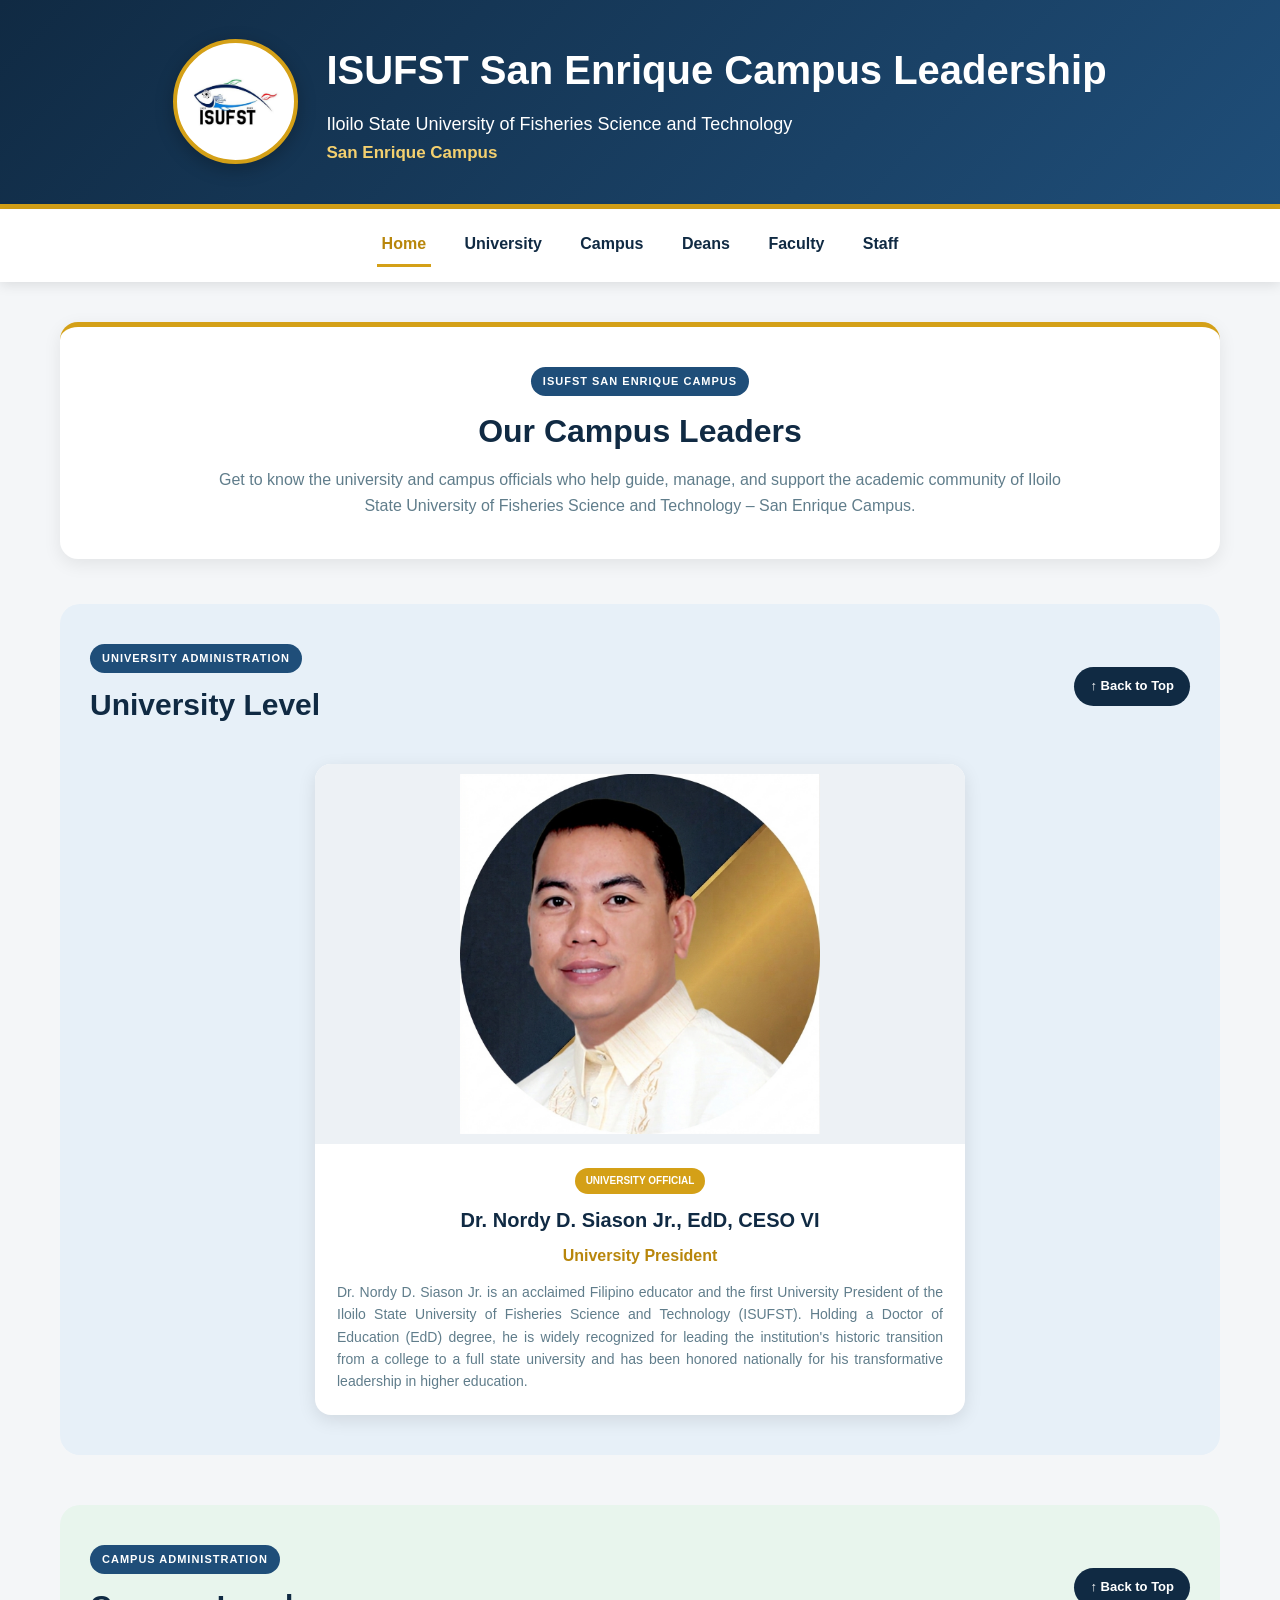
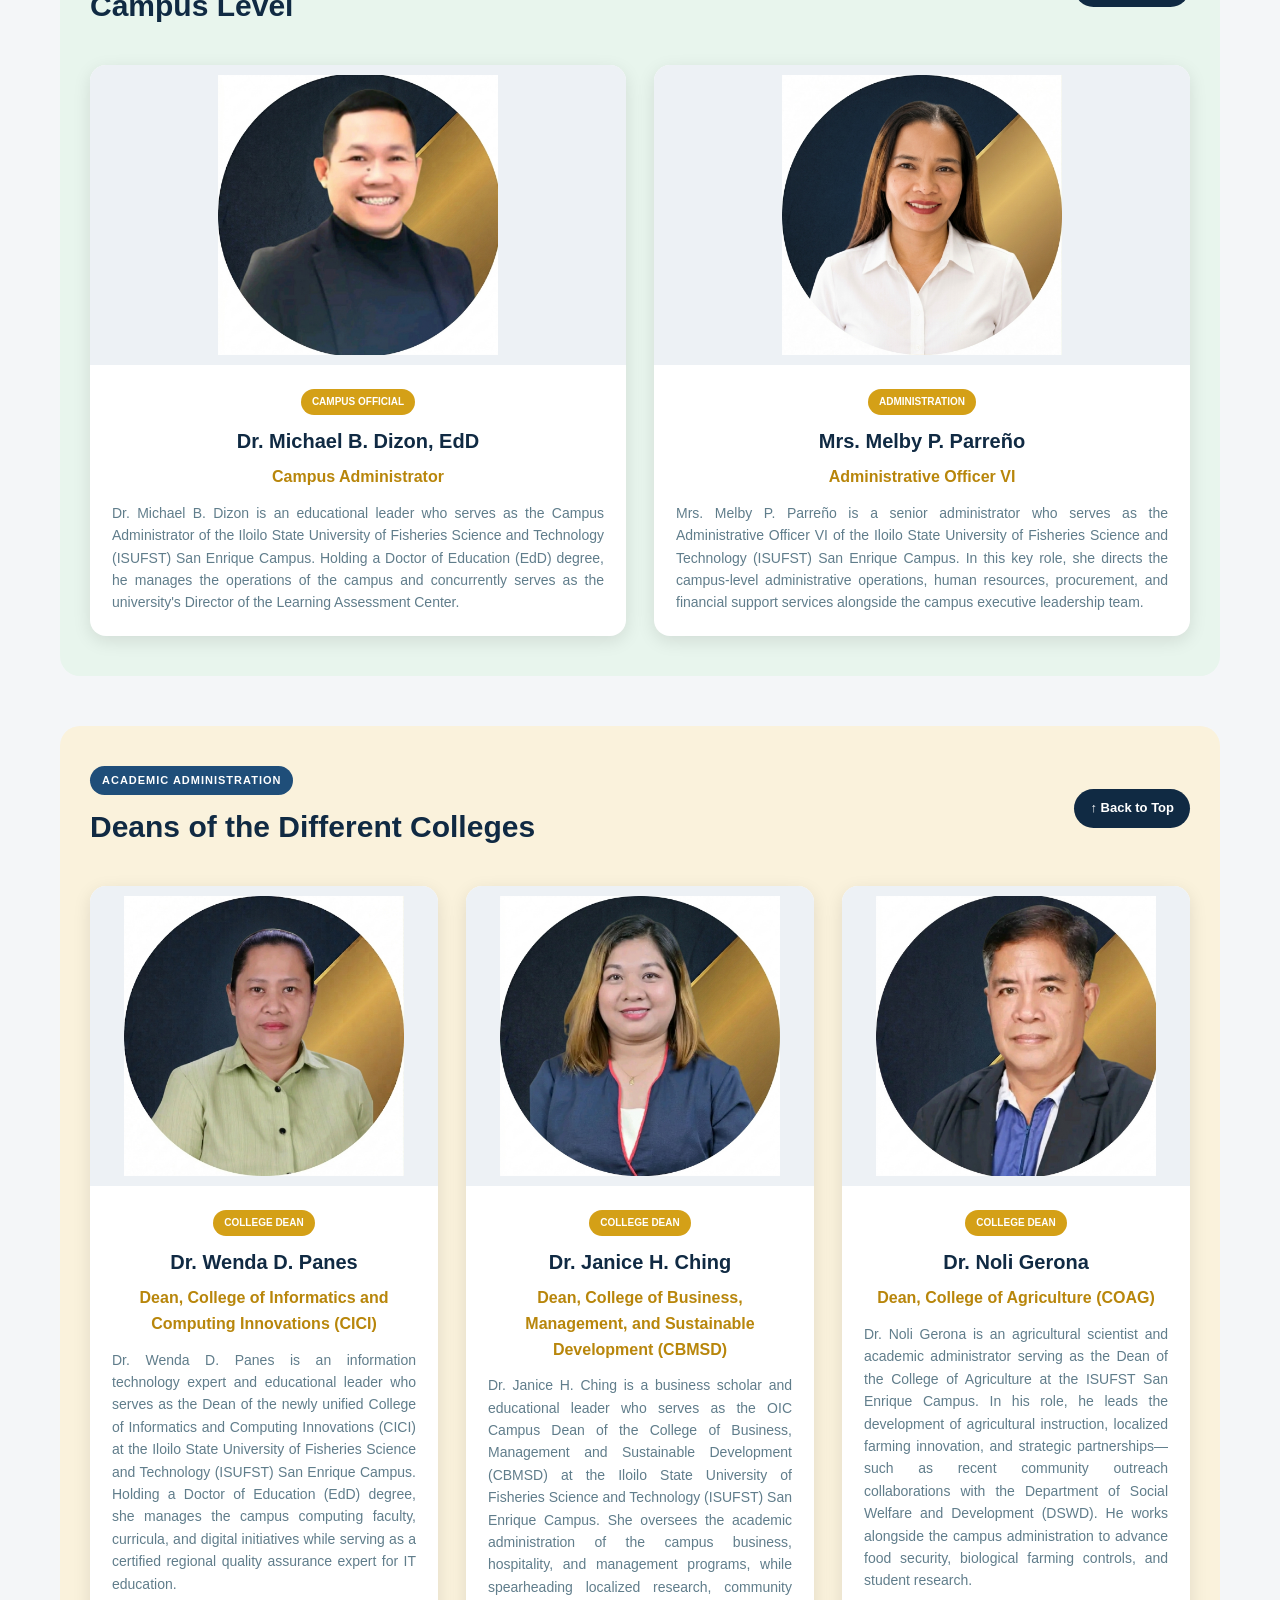
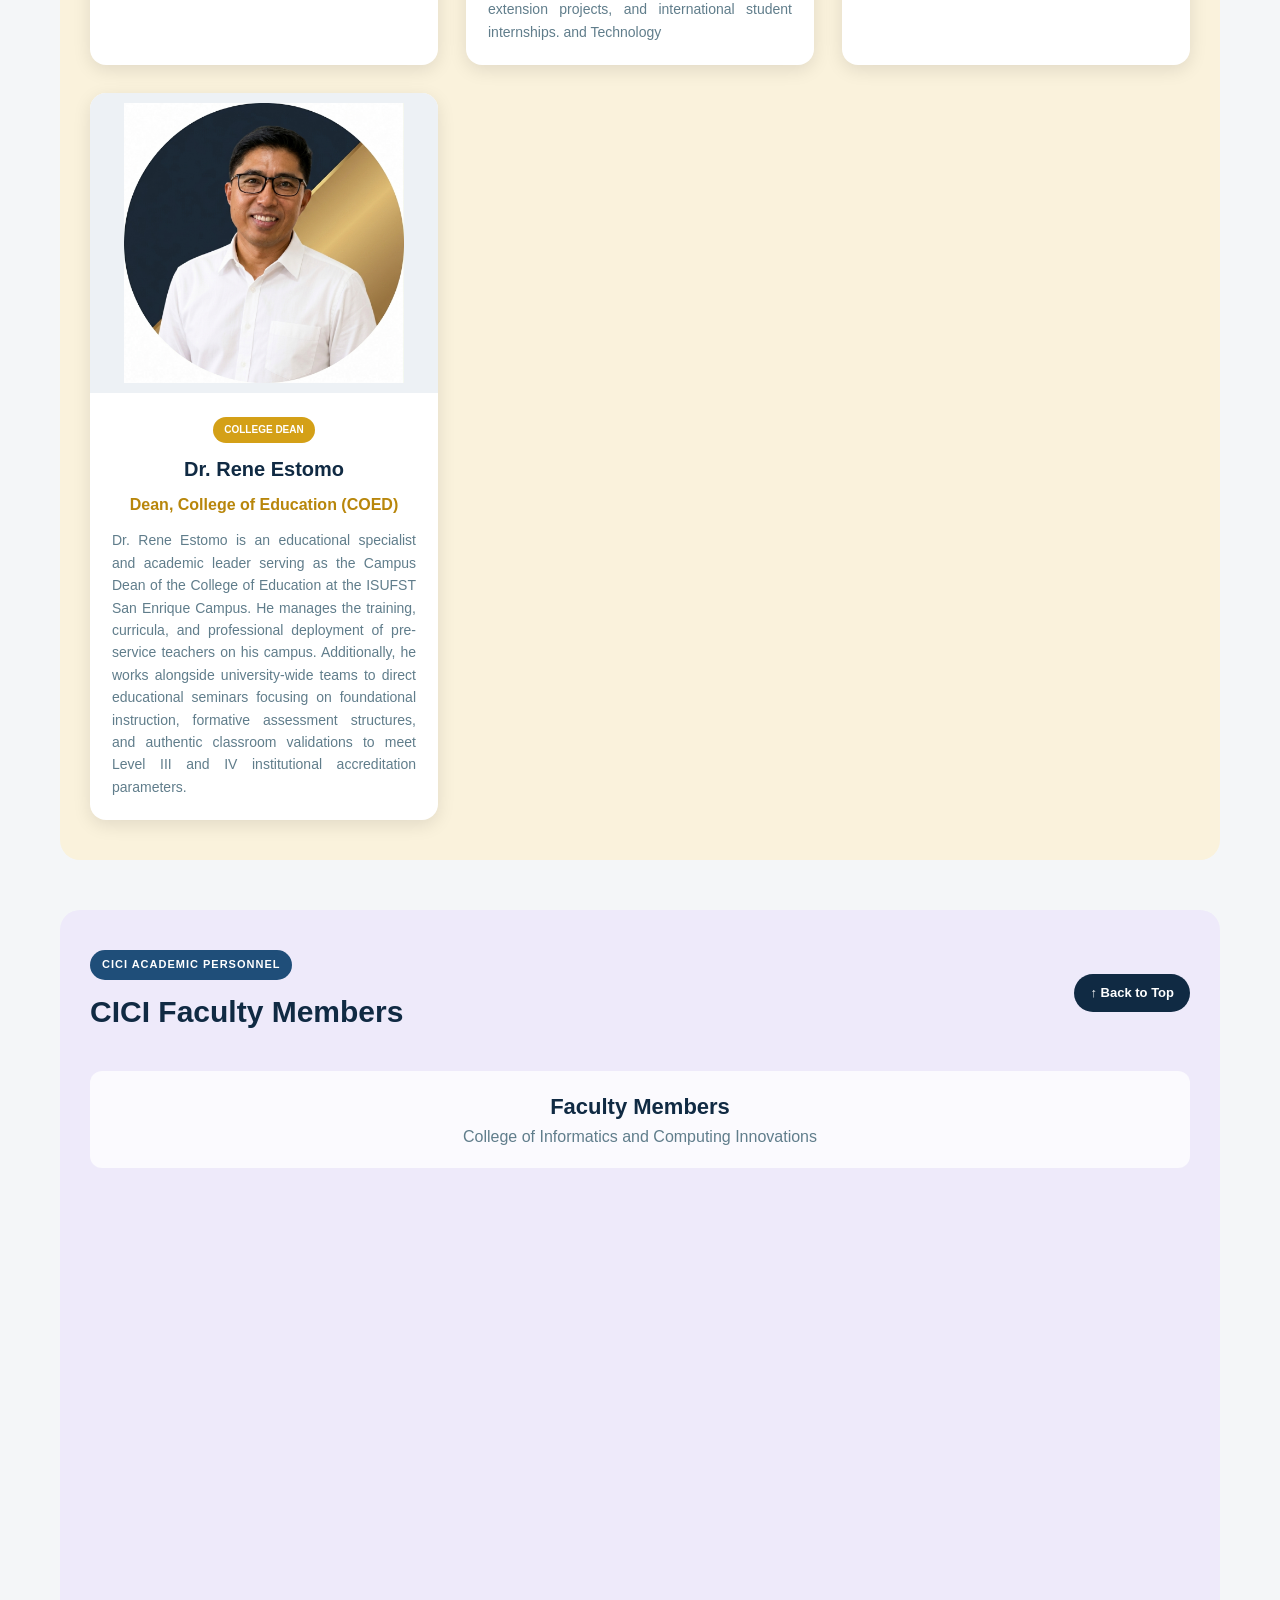
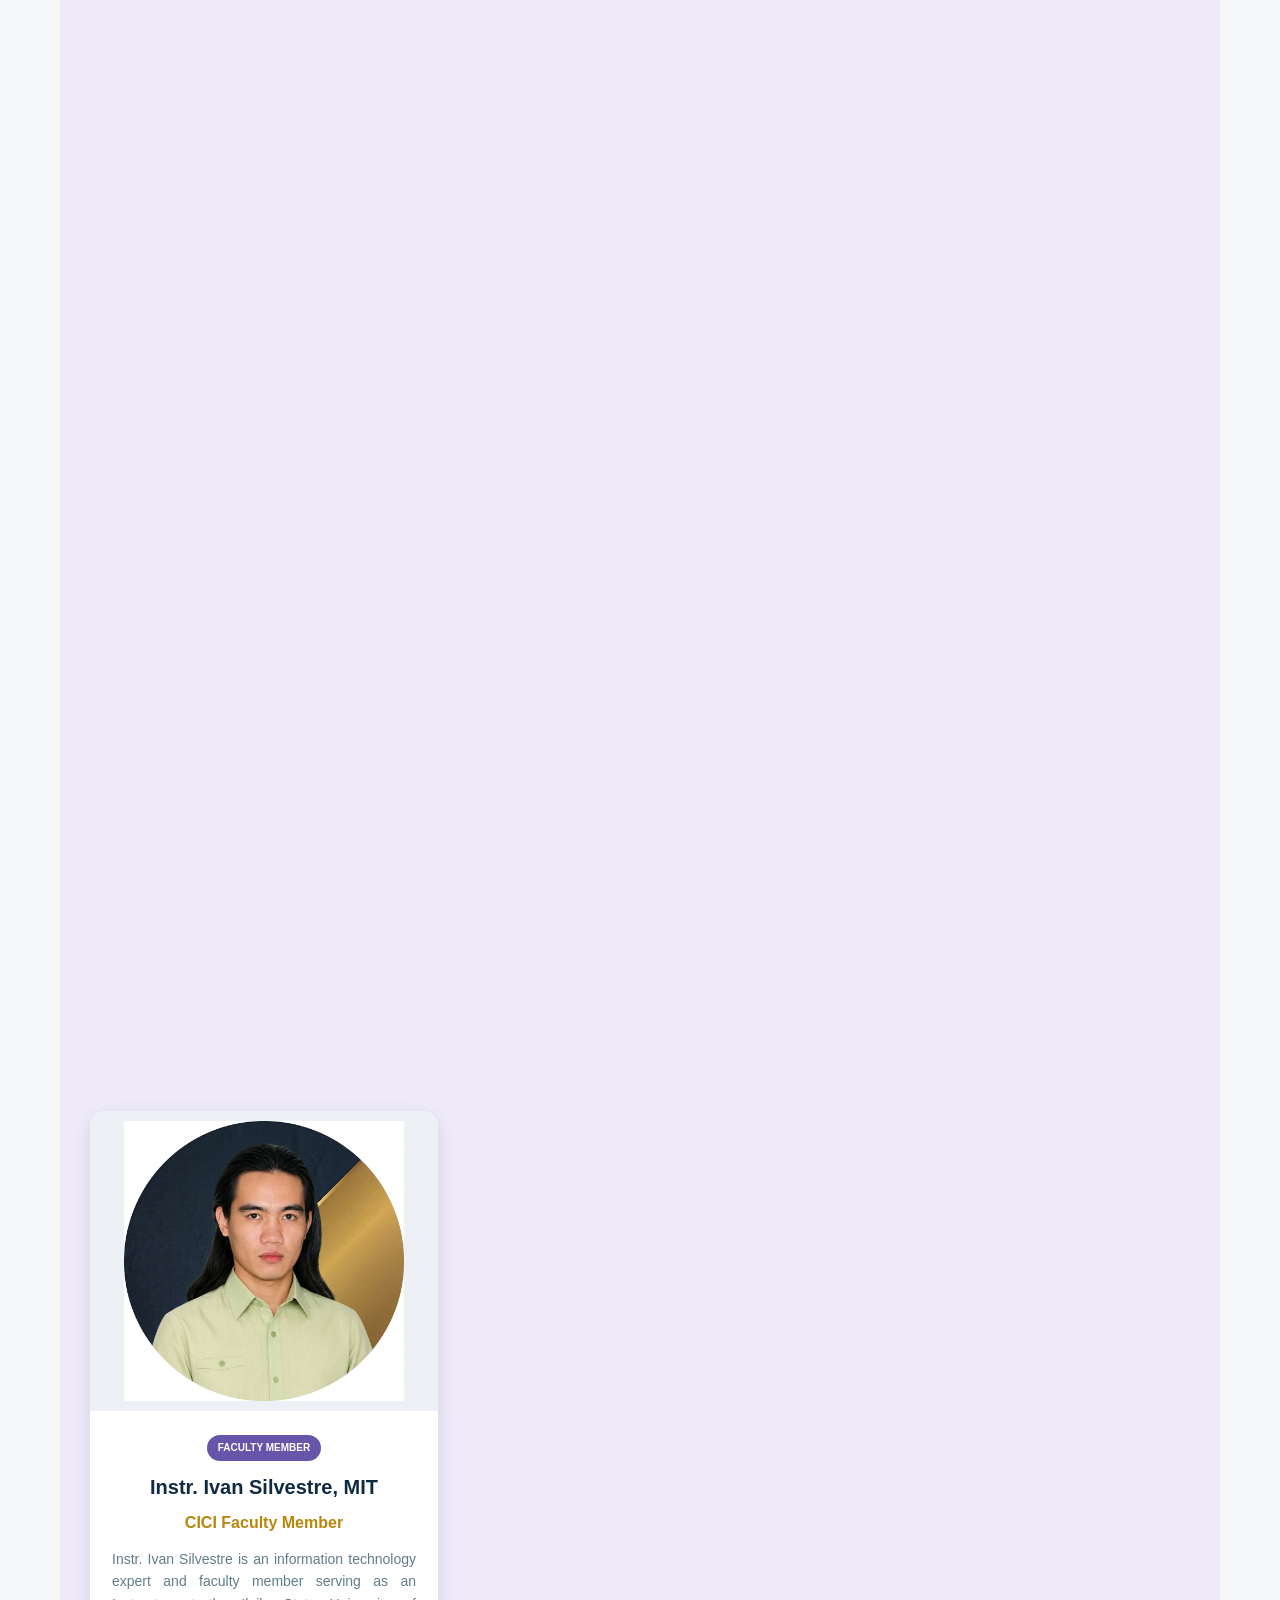
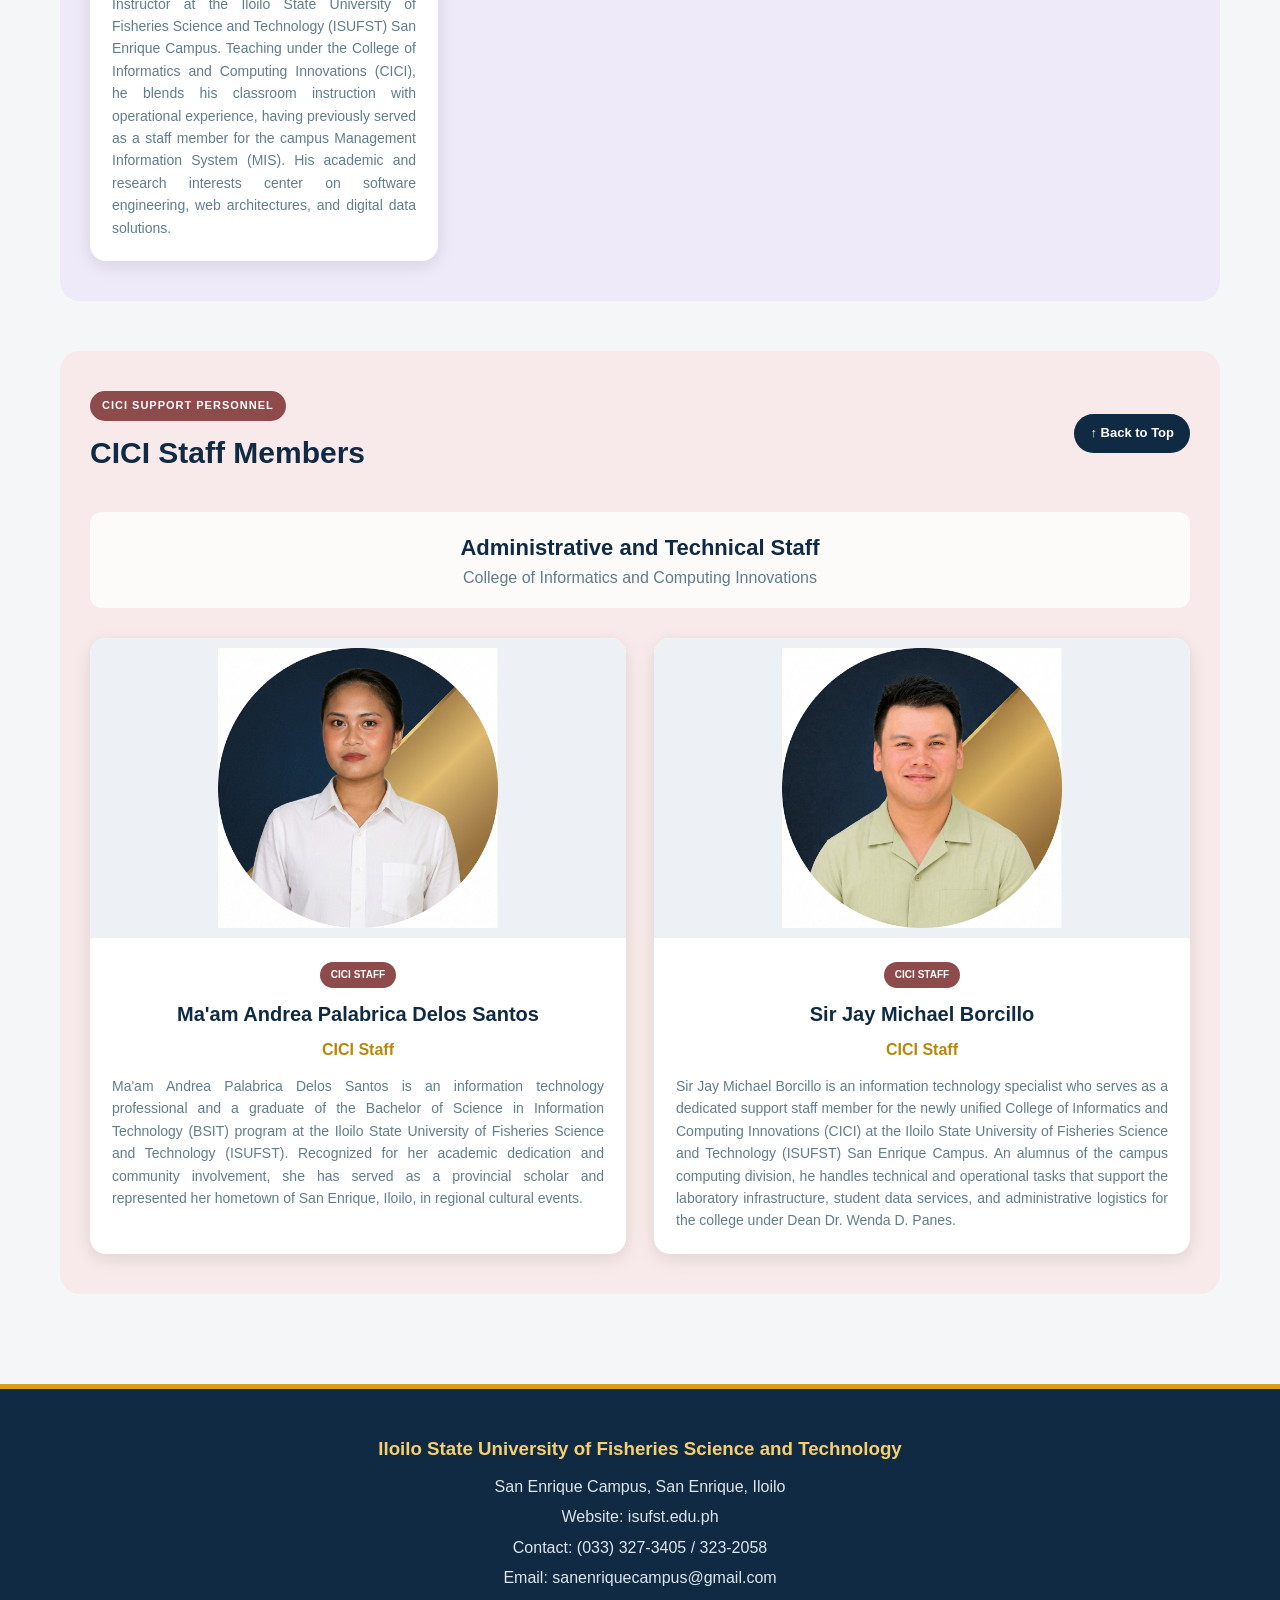
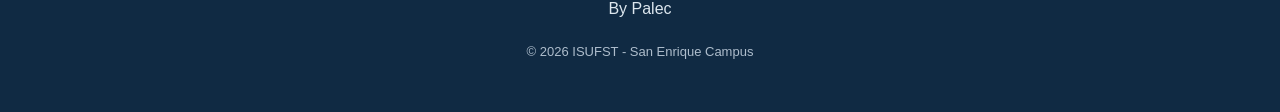
==== index.html @ 2501745f "Add files via upload" ====
<!DOCTYPE html>
<html lang="en">

<head>
    <meta charset="UTF-8">
    <meta name="viewport" content="width=device-width, initial-scale=1.0">

    <title>ISUFST San Enrique Campus Leadership</title>

    <link rel="stylesheet" href="style.css">
</head>

<body id="top">

    <!-- HEADER -->
    <header>
        <div class="header-content">

            <img src="images/isufst.jpg"
                 alt="ISUFST Logo"
                 class="school-logo">

            <div class="header-text">

                <h1>ISUFST San Enrique Campus Leadership</h1>

                <p>
                    Iloilo State University of Fisheries Science and Technology
                </p>

                <p class="campus">
                    San Enrique Campus
                </p>

            </div>

        </div>
    </header>


    <!-- NAVIGATION -->
    <nav>

        <a href="#top">Home</a>
        <a href="#university">University</a>
        <a href="#campus">Campus</a>
        <a href="#deans">Deans</a>
        <a href="#faculty">Faculty</a>
        <a href="#staff">Staff</a>

    </nav>


    <!-- MAIN -->
    <main>


        <!-- INTRODUCTION -->
        <section class="intro">

            <span class="section-label">
                ISUFST SAN ENRIQUE CAMPUS
            </span>

            <h2>
                Our Campus Leaders
            </h2>

            <p>
                Get to know the university and campus officials who help
                guide, manage, and support the academic community of
                Iloilo State University of Fisheries Science and Technology
                – San Enrique Campus.
            </p>

        </section>



        <!-- UNIVERSITY LEVEL -->
        <section id="university"
                 class="leadership-section university-section">

            <div class="section-heading">

                <div>
                    <span class="section-label">
                        UNIVERSITY ADMINISTRATION
                    </span>

                    <h2>University Level</h2>
                </div>

                <a href="#top" class="top-button">
                    ↑ Back to Top
                </a>

            </div>


            <div class="official-container single-card">

                <div class="official-card">

                    <img src="images/president.png"
                         alt="Dr. Nordy D. Siason Jr-University President">

                    <div class="official-info">

                        <span class="position-badge">
                            UNIVERSITY OFFICIAL
                        </span>

                        <h3>
                            Dr. Nordy D. Siason Jr., EdD, CESO VI
                        </h3>

                        <p class="title">
                            University President
                        </p>

                        <p>
                            Dr. Nordy D. Siason Jr. is an acclaimed Filipino   
                        educator and the first University President of the   
                        Iloilo State University of Fisheries Science and   
                        Technology (ISUFST). Holding a Doctor of   
                        Education (EdD) degree, he is widely recognized   
                        for leading the institution's historic transition from   
                        a college to a full state university and has been   
                        honored nationally for his transformative   
                        leadership in higher education.  
                        </p>

                    </div>

                </div>

            </div>

        </section>



        <!-- CAMPUS LEVEL -->
        <section id="campus"
                 class="leadership-section campus-section">

            <div class="section-heading">

                <div>
                    <span class="section-label">
                        CAMPUS ADMINISTRATION
                    </span>

                    <h2>Campus Level</h2>
                </div>

                <a href="#top" class="top-button">
                    ↑ Back to Top
                </a>

            </div>


            <div class="official-container">


                <!-- Campus Administrator -->

                <div class="official-card">

                    <img src="images/campusad.png"
                         alt="Dr. Michael B. Dizon-Campus Administrator">

                    <div class="official-info">

                        <span class="position-badge">
                            CAMPUS OFFICIAL
                        </span>

                        <h3>
                            Dr. Michael B. Dizon, EdD
                        </h3>

                        <p class="title">
                            Campus Administrator
                        </p>

                        <p>
                        
                           Dr. Michael B. Dizon is an educational leader   
                        who serves as the Campus Administrator of   
                        the Iloilo State University of Fisheries Science   
                        and Technology (ISUFST) San Enrique Campus.   
                        Holding a Doctor of Education (EdD) degree,   
                        he manages the operations of the campus and   
                        concurrently serves as the university's Director   
                        of the Learning Assessment Center.  
                        </p>

                    </div>

                </div>


                <!-- Administrative Officer -->

                <div class="official-card">

                    <img src="images/admin.png"
                         alt="Mrs. Melby P. Parreño-Administrative Officer">

                    <div class="official-info">

                        <span class="position-badge">
                            ADMINISTRATION
                        </span>

                        <h3>
                            Mrs. Melby P. Parreño
                        </h3>

                        <p class="title">
                            Administrative Officer VI
                        </p>

                        <p>
                            Mrs. Melby P. Parreño is a senior administrator   
                        who serves as the Administrative Officer VI of   
                        the Iloilo State University of Fisheries Science and   
                        Technology (ISUFST) San Enrique Campus. In this   
                        key role, she directs the campus-level administrative   
                        operations, human resources, procurement, and   
                        financial support services alongside the campus   
                        executive leadership team.  
                        </p>

                    </div>

                </div>

            </div>

        </section>



        <!-- DEANS -->
        <section id="deans"
                 class="leadership-section deans-section">

            <div class="section-heading">

                <div>
                    <span class="section-label">
                        ACADEMIC ADMINISTRATION
                    </span>

                    <h2>Deans of the Different Colleges</h2>
                </div>

                <a href="#top" class="top-button">
                    ↑ Back to Top
                </a>

            </div>


            <div class="official-container">


                <!-- Dean 1 -->

                <div class="official-card">

                    <img src="images/dean1.png"
                         alt="Dr. Wenda D. Panes-CICI Dean">

                    <div class="official-info">

                        <span class="position-badge">
                            COLLEGE DEAN
                        </span>

                        <h3>
                            Dr. Wenda D. Panes
                        </h3>

                        <p class="title">
                            Dean, College of Informatics and
                            Computing Innovations (CICI)
                        </p>

                        <p>
                            Dr. Wenda D. Panes is an information technology
                            expert and educational leader who serves
                            as the Dean of the newly unified College of Informatics
                            and Computing Innovations (CICI) at the Iloilo State
                            University of Fisheries Science and Technology (ISUFST)
                            San Enrique Campus. Holding a Doctor of Education (EdD)
                            degree, she manages the campus computing faculty, curricula,
                            and digital initiatives while serving as a certified regional quality
                            assurance expert for IT education.
                        </p>

                    </div>

                </div>


                <!-- Dean 2 -->

                <div class="official-card">

                    <img src="images/dean2.png"
                         alt="Dr. Janice H. Ching-CBMSD Dean">

                    <div class="official-info">

                        <span class="position-badge">
                            COLLEGE DEAN
                        </span>

                        <h3>
                            Dr. Janice H. Ching
                        </h3>

                        <p class="title">
                            Dean, College of Business, Management,
                            and Sustainable Development (CBMSD)
                        </p>

                        <p>
                            Dr. Janice H. Ching is a business scholar and
                            educational leader who serves as the OIC Campus Dean of
                            the College of Business, Management and Sustainable
                            Development (CBMSD) at the Iloilo State University of Fisheries
                            Science and Technology (ISUFST) San Enrique Campus. She
                            oversees the academic administration of the campus business,
                            hospitality, and management programs, while spearheading localized
                            research, community extension projects, and international student internships.
                            and Technology
                        </p>

                    </div>

                </div>


                <!-- Dean 3 -->

                <div class="official-card">

                    <img src="images/dean3.png"
                         alt="Dr. Noli Gerona-COAG Dean">

                    <div class="official-info">

                        <span class="position-badge">
                            COLLEGE DEAN
                        </span>

                        <h3>
                            Dr. Noli Gerona
                        </h3>

                        <p class="title">
                            Dean, College of Agriculture (COAG)
                        </p>

                        <p>
                            Dr. Noli Gerona is an agricultural scientist and
                            academic administrator serving as the Dean of the College
                            of Agriculture at the ISUFST San Enrique Campus. In his role,
                            he leads the development of agricultural instruction, localized
                            farming innovation, and strategic partnerships—such as recent
                            community outreach collaborations with the Department of Social
                            Welfare and Development (DSWD). He works alongside the campus
                            administration to advance food security, biological farming controls,
                            and student research.
                        </p>

                    </div>

                </div>


                <!-- Dean 4 -->

                <div class="official-card">

                    <img src="images/dean4.png"
                         alt="Dr. Rene Estomo-COED Dean">

                    <div class="official-info">

                        <span class="position-badge">
                            COLLEGE DEAN
                        </span>

                        <h3>
                            Dr. Rene Estomo
                        </h3>

                        <p class="title">
                            Dean, College of Education (COED)
                        </p>

                        <p>
                            Dr. Rene Estomo is an educational specialist and
                            academic leader serving as the Campus Dean of the College of
                            Education at the ISUFST San Enrique Campus. He manages the
                            training, curricula, and professional deployment of pre-service teachers
                            on his campus. Additionally, he works alongside university-wide teams
                            to direct educational seminars focusing on foundational instruction,
                            formative assessment structures, and authentic classroom validations
                            to meet Level III and IV institutional accreditation parameters.
                        </p>

                    </div>

                </div>

            </div>

        </section>



        <!-- FACULTY -->
        <section id="faculty"
                 class="leadership-section faculty-section">

            <div class="section-heading">

                <div>
                    <span class="section-label">
                        CICI ACADEMIC PERSONNEL
                    </span>

                    <h2>CICI Faculty Members</h2>
                </div>

                <a href="#top" class="top-button">
                    ↑ Back to Top
                </a>

            </div>


            <div class="subsection-title">
                <h3>Faculty Members</h3>

                <p>
                    College of Informatics and Computing Innovations
                </p>
            </div>


            <div class="official-container">

                <div class="official-card">

                    <img src="images/dean1.png"
                         alt="Dr. Wenda D. Panes-CICI Dean">

                    <div class="official-info">

                        <span class="position-badge">
                            COLLEGE DEAN
                        </span>

                        <h3>
                            Dr. Wenda D. Panes
                        </h3>

                        <p class="title">
                            Dean, College of Informatics and
                            Computing Innovations (CICI)
                        </p>

                        <p>
                            Dr. Wenda D. Panes is an information technology
                            expert and educational leader who serves
                            as the Dean of the newly unified College of Informatics
                            and Computing Innovations (CICI) at the Iloilo State
                            University of Fisheries Science and Technology (ISUFST)
                            San Enrique Campus. Holding a Doctor of Education (EdD)
                            degree, she manages the campus computing faculty, curricula,
                            and digital initiatives while serving as a certified regional quality
                            assurance expert for IT education.
                        </p>

                    </div>

                </div>
                <!-- Faculty 1 -->


                <div class="official-card">

                    <img src="images/faculty1.png"
                         alt="Dr. Weena J. Bulnes-CICI Faculty">

                    <div class="official-info">

                        <span class="position-badge faculty-badge">
                            FACULTY MEMBER
                        </span>

                        <h3>
                            Dr. Weena J. Bulnes
                        </h3>

                        <p class="title">
                            CICI Faculty Member
                        </p>

                        <p>
                            Dr. Weena J. Bulnes is an IT scholar and faculty
                            leader at ISUFST San Enrique Campus. Holding a Doctor of Education
                            (EdD) degree, she serves as the Secretary of the campus Teachers and
                            Employees Association and works as a member of the Bids and Awards
                            Committee. Her research focuses on digital systems and educational
                            management.
                        </p>

                    </div>

                </div>
                
                
                <!-- Faculty 2 -->
                <div class="official-card">

                    <img src="images/faculty2.png"
                         alt="Dr. Dythne P. Dacudao-CICI Faculty">

                    <div class="official-info">
                        <span class="position-badge faculty-badge">
                            FACULTY MEMBER
                        </span>

                        <h3>Dr. Dythne P. Dacudao</h3>

                        <p class="title">CICI Faculty Member</p>

                        <p>
                            Dr. Dythne P. Dacudao is an information technology
                            expert and academic administrator serving as a senior faculty
                            member at the Iloilo State University of Fisheries Science and
                            Technology (ISUFST) San Enrique Campus. Holding a doctorate
                            degree, she is a member of the College of Informatics and Computing
                            Innovations (CICI) and serves as the elected Business Manager of the
                            campus Teachers and Employees Association. Her research focuses on
                            educational analytics, computing student development, and deep learning
                            systems.
                        </p>

                    </div>
                </div>


                <!-- Faculty 3 -->
                <div class="official-card">

                    <img src="images/faculty3.png"
                         alt="Dr. Analiza G. Alingalan-CICI Faculty">

                    <div class="official-info">
                       <span class="position-badge faculty-badge">
                            FACULTY MEMBER
                        </span>

                        <h3>Dr. Analiza G. Alingalan</h3>

                        <p class="title">CICI Faculty Member</p>

                        <p>
                            Dr. Analiza G. Alingalan is an information technology
                            expert and academic coordinator at the Iloilo State University
                            of Fisheries Science and Technology (ISUFST) San Enrique Campus.
                            Serving as the campus International Affairs and Linkages Coordinator,
                            she leads the university's cross-border student exchanges and partnerships.
                            Dr. Alingalan is also an award-winning technology developer recognized for
                            co-creating the CompUTTE project, an eco-friendly digital transformation
                            initiative deployed across local government units in Iloilo.
                        </p>

                    </div>
                </div>


                <!-- Faculty 4 -->
                <div class="official-card">

                    <img src="images/faculty4.png"
                         alt="Dr. Ian P. Sugatan-CICI Faculty">

                    <div class="official-info">
                        <span class="position-badge faculty-badge">
                            FACULTY MEMBER
                        </span>

                        <h3>Dr. Ian P. Sugatan</h3>

                        <p class="title">CICI Faculty Member</p>

                        <p>
                            Dr. Ian P. Sugatan is an information technology
                            expert and academic administrator serving as an Associate
                            Professor IV at the Iloilo State University of Fisheries Science
                            and Technology (ISUFST) San Enrique Campus. Holding a Doctor
                            of Education (EdD) degree, he is a faculty member of the College
                            of Informatics and Computing Innovations (CICI) and serves as
                            the elected Public Information Officer (PIO) of the campus Teachers
                            and Employees Association. His research focuses on data science
                            and educational management statistics.
                        </p>

                    </div>
                </div>


                         <!-- Faculty 5 -->

                <div class="official-card">

                    <img src="images/faculty5.png"
                         alt="Instr. Dave Allan A. Tagacay-CICI Faculty">

                    <div class="official-info">

                        <span class="position-badge faculty-badge">
                            FACULTY MEMBER
                        </span>

                        <h3>
                            Instr. Dave Allan A. Tagacay
                        </h3>

                        <p class="title">
                            CICI Faculty Member
                        </p>

                        <p>
                            Instr. Dave Allan Aloro Tagacay is an information
                            technology scholar and hardware innovator serving as an Instructor II
                            at the Iloilo State University of Fisheries Science and Technology (ISUFST)
                            San Enrique Campus. Holding a Master of Information Technology (MIT) degree,
                            he is a faculty member of the College of Informatics and Computing Innovations
                            (CICI). He is widely recognized for his award-winning research in IoT-enabled smart
                            agriculture and for co-developing regional digital transformation systems like
                            CompUTTE and AICS-MS.                           
                        </p>

                    </div>

                </div>


                <!-- Faculty 6 -->

                <div class="official-card">

                    <img src="images/faculty6.png"
                         alt="Instr. Ivan Silvestre-CICI Faculty">

                    <div class="official-info">

                        <span class="position-badge faculty-badge">
                            FACULTY MEMBER
                        </span>

                        <h3>
                            Instr. Ivan Silvestre, MIT
                        </h3>

                        <p class="title">
                            CICI Faculty Member
                        </p>

                        <p>
                            Instr. Ivan Silvestre is an information technology expert
                            and faculty member serving as an Instructor at the Iloilo State University
                            of Fisheries Science and Technology (ISUFST) San Enrique Campus.
                            Teaching under the College of Informatics and Computing Innovations (CICI),
                            he blends his classroom instruction with operational experience,
                            having previously served as a staff member for the campus Management
                            Information System (MIS). His academic and research interests center on
                            software engineering, web architectures, and digital data solutions.
                        </p>

                    </div>

                </div>

            </div>

        </section>



        <!-- STAFF -->
        <section id="staff"
                 class="leadership-section staff-section">

            <div class="section-heading">

                <div>
                    <span class="section-label staff-label">
                        CICI SUPPORT PERSONNEL
                    </span>

                    <h2>CICI Staff Members</h2>
                </div>

                <a href="#top" class="top-button">
                    ↑ Back to Top
                </a>

            </div>


            <div class="subsection-title">
                <h3>Administrative and Technical Staff</h3>

                <p>
                    College of Informatics and Computing Innovations
                </p>
            </div>


            <div class="official-container">


                <!-- Staff 1 -->

                <div class="official-card">

                    <img src="images/staff1.png"
                         alt="Andrea Palabrica Delos Santos-CICI Staff">

                    <div class="official-info">

                        <span class="position-badge staff-badge">
                            CICI STAFF
                        </span>

                        <h3>
                           Ma'am Andrea Palabrica Delos Santos
                        </h3>

                        <p class="title">
                            CICI Staff
                        </p>

                        <p>
                            Ma'am Andrea Palabrica Delos Santos is an information
                            technology professional and a graduate of the Bachelor of Science
                            in Information Technology (BSIT) program at the Iloilo State University
                            of Fisheries Science and Technology (ISUFST). Recognized for her
                            academic dedication and community involvement, she has served as a
                            provincial scholar and represented her hometown of San Enrique, Iloilo,
                            in regional cultural events.
                        </p>

                    </div>

                </div>


                <!-- Staff 2 -->

                <div class="official-card">

                    <img src="images/staff2.png"
                         alt="Jay Michael Borcillo-CICI Staff">

                    <div class="official-info">

                        <span class="position-badge staff-badge">
                            CICI STAFF
                        </span>

                        <h3>
                            Sir Jay Michael Borcillo
                        </h3>

                        <p class="title">
                            CICI Staff
                        </p>

                        <p>
                            Sir Jay Michael Borcillo is an information technology
                            specialist who serves as a dedicated support staff member for
                            the newly unified College of Informatics and Computing Innovations
                            (CICI) at the Iloilo State University of Fisheries Science and Technology
                            (ISUFST) San Enrique Campus. An alumnus of the campus computing
                            division, he handles technical and operational tasks that support the
                            laboratory infrastructure, student data services, and administrative
                            logistics for the college under Dean Dr. Wenda D. Panes.
                        </p>

                    </div>

                </div>

            </div>

        </section>

    </main>


    <!-- FOOTER -->
    <footer>

        <h3>
            Iloilo State University of Fisheries Science and Technology
        </h3>

        <p>
            San Enrique Campus, San Enrique, Iloilo
        </p>

        <p>
            Website: isufst.edu.ph
        </p>

        <p>
            Contact: (033) 327-3405 / 323-2058
        </p>

        <p>
            Email: sanenriquecampus@gmail.com
        </p>

        <p>
            By Palec
        </p>

        <p class="copyright">
            © 2026 ISUFST - San Enrique Campus
        </p>

    </footer>


    <!-- JAVASCRIPT -->
    <script src="script.js"></script>

</body>
</html>
---- style.css ----
/* ==========================================
   GENERAL
========================================== */

* {
    margin: 0;
    padding: 0;
    box-sizing: border-box;
}

html {
    scroll-behavior: smooth;
}

body {
    font-family: "Segoe UI", Arial, sans-serif;
    background: #f4f6f8;
    color: #263238;
    line-height: 1.6;
}


/* ==========================================
   HEADER
========================================== */

header {
    background: linear-gradient(
        135deg,
        #102a43,
        #1f4e79
    );

    color: white;

    padding: 38px 20px;

    border-bottom: 5px solid #d4a017;
}

.header-content {
    max-width: 1150px;

    margin: auto;

    display: flex;

    align-items: center;

    justify-content: center;

    gap: 28px;
}

.school-logo {
    width: 125px;
    height: 125px;

    object-fit: contain;

    background: white;

    border-radius: 50%;

    padding: 8px;

    border: 4px solid #d4a017;

    box-shadow:
        0 5px 18px rgba(0, 0, 0, 0.25);
}

.header-text {
    text-align: left;
}

.header-text h1 {
    font-size: 40px;

    margin-bottom: 8px;
}

.header-text p {
    font-size: 18px;
}

.header-text .campus {
    color: #f4d06f;

    font-weight: bold;

    font-size: 17px;
}


/* ==========================================
   NAVIGATION
========================================== */

nav {
    background: white;

    padding: 15px;

    text-align: center;

    position: sticky;

    top: 0;

    z-index: 100;

    box-shadow:
        0 3px 12px rgba(0, 0, 0, 0.10);
}

nav a {
    display: inline-block;

    color: #102a43;

    text-decoration: none;

    font-weight: bold;

    margin: 0 12px;

    padding: 7px 5px;

    border-bottom: 3px solid transparent;

    transition: 0.3s;
}

nav a:hover,
nav a.active {
    color: #b8860b;

    border-bottom-color: #d4a017;
}


/* ==========================================
   MAIN
========================================== */

main {
    max-width: 1200px;

    margin: auto;

    padding: 40px 20px;
}


/* ==========================================
   INTRODUCTION
========================================== */

.intro {
    background: white;

    padding: 40px;

    text-align: center;

    border-radius: 18px;

    margin-bottom: 45px;

    border-top: 5px solid #d4a017;

    box-shadow:
        0 5px 18px rgba(0, 0, 0, 0.08);
}

.intro h2 {
    color: #102a43;

    font-size: 32px;

    margin: 10px 0;
}

.intro p {
    max-width: 850px;

    margin: auto;

    color: #607d8b;
}


/* ==========================================
   SECTION BACKGROUNDS
========================================== */

.leadership-section {
    padding: 40px 30px;

    border-radius: 20px;

    margin-bottom: 50px;

    scroll-margin-top: 80px;
}

.university-section {
    background: #e7f0f8;
}

.campus-section {
    background: #e8f5ed;
}

.deans-section {
    background: #faf2dc;
}

.faculty-section {
    background: #eeeafa;
}

.staff-section {
    background: #f8eaea;
}


/* ==========================================
   SECTION HEADING
========================================== */

.section-heading {
    display: flex;

    align-items: center;

    justify-content: space-between;

    gap: 20px;

    margin-bottom: 35px;
}

.section-heading h2 {
    color: #102a43;

    font-size: 30px;

    margin-top: 8px;
}


/* ==========================================
   LABEL
========================================== */

.section-label {
    display: inline-block;

    background: #1f4e79;

    color: white;

    font-size: 11px;

    font-weight: bold;

    letter-spacing: 1px;

    padding: 6px 12px;

    border-radius: 20px;
}

.staff-label {
    background: #8e4b4b;
}


/* ==========================================
   TOP BUTTON
========================================== */

.top-button {
    background: #102a43;

    color: white;

    text-decoration: none;

    padding: 9px 16px;

    border-radius: 25px;

    font-size: 13px;

    font-weight: bold;

    white-space: nowrap;

    transition: 0.3s;
}

.top-button:hover {
    background: #d4a017;

    color: #102a43;

    transform: translateY(-2px);
}


/* ==========================================
   SUBSECTION
========================================== */

.subsection-title {
    background: rgba(255, 255, 255, 0.75);

    padding: 18px;

    text-align: center;

    border-radius: 12px;

    margin-bottom: 30px;
}

.subsection-title h3 {
    color: #102a43;

    font-size: 22px;
}

.subsection-title p {
    color: #607d8b;
}


/* ==========================================
   CARDS
========================================== */

.official-container {
    display: grid;

    grid-template-columns:
        repeat(auto-fit, minmax(270px, 1fr));

    gap: 28px;

    align-items: stretch;
}

.single-card {
    max-width: 650px;

    margin: auto;
}

.official-card {
    background: white;

    border-radius: 16px;

    overflow: hidden;

    display: flex;

    flex-direction: column;

    box-shadow:
        0 5px 18px rgba(0, 0, 0, 0.10);

    transition:
        transform 0.3s,
        box-shadow 0.3s;
}

.official-card:hover {
    transform: translateY(-8px);

    box-shadow:
        0 12px 28px rgba(0, 0, 0, 0.16);
}


/* ==========================================
   IMAGES
========================================== */

.official-card img {
    width: 100%;

    height: 300px;

    object-fit: contain;

    background: #edf1f5;

    padding: 10px;

    display: block;
}


/* President larger */

.single-card .official-card img {
    height: 380px;
}


/* ==========================================
   INFORMATION
========================================== */

.official-info {
    padding: 22px;

    text-align: center;

    flex: 1;
}

.official-info h3 {
    color: #102a43;

    font-size: 20px;

    margin-bottom: 7px;
}

.official-info .title {
    color: #b8860b;

    font-weight: bold;

    margin-bottom: 12px;
}

.official-info p:last-child {
    color: #607d8b;

    font-size: 14px;

    text-align: justify;
}


/* ==========================================
   POSITION BADGES
========================================== */

.position-badge {
    display: inline-block;

    background: #d4a017;

    color: white;

    font-size: 10px;

    font-weight: bold;

    padding: 5px 11px;

    border-radius: 20px;

    margin-bottom: 10px;
}

.faculty-badge {
    background: #6655a8;
}

.staff-badge {
    background: #8e4b4b;
}


/* ==========================================
   FOOTER
========================================== */

footer {
    background: #102a43;

    color: white;

    text-align: center;

    padding: 45px 20px;

    border-top: 5px solid #d4a017;
}

footer h3 {
    color: #f4d06f;

    margin-bottom: 10px;
}

footer p {
    margin: 5px;

    color: #dce6ee;
}

.copyright {
    margin-top: 20px !important;

    font-size: 13px;

    color: #aebdcc !important;
}


/* ==========================================
   MOBILE
========================================== */

@media (max-width: 700px) {

    .header-content {
        flex-direction: column;

        text-align: center;
    }

    .header-text {
        text-align: center;
    }

    .header-text h1 {
        font-size: 28px;
    }

    .header-text p {
        font-size: 15px;
    }

    .school-logo {
        width: 105px;
        height: 105px;
    }

    nav {
        position: static;
    }

    nav a {
        margin: 4px 7px;

        font-size: 13px;
    }

    main {
        padding: 25px 15px;
    }

    .leadership-section {
        padding: 25px 15px;

        border-radius: 14px;
    }

    .section-heading {
        flex-direction: column;

        text-align: center;
    }

    .section-heading h2 {
        font-size: 25px;
    }

    .official-container {
        grid-template-columns: 1fr;
    }

    .official-card img {
        height: 320px;
    }

    .single-card .official-card img {
        height: 330px;
    }

}
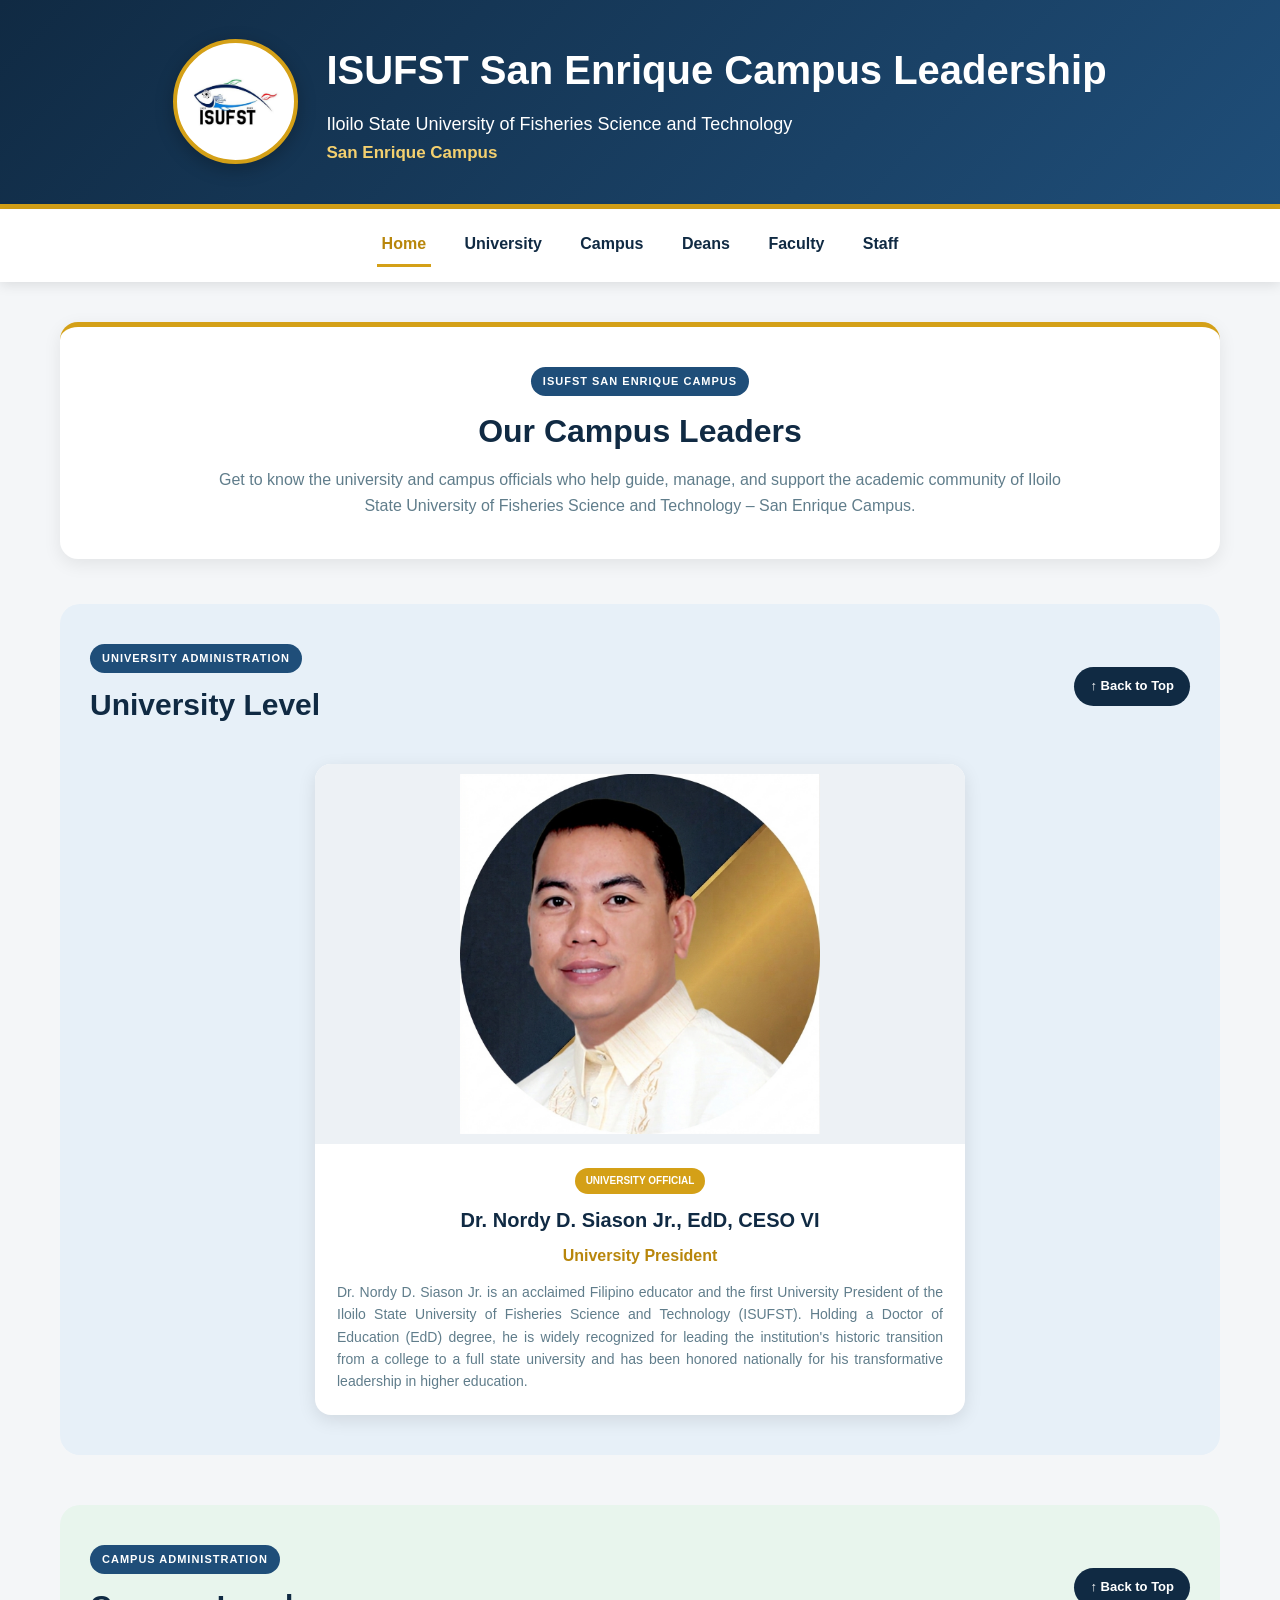
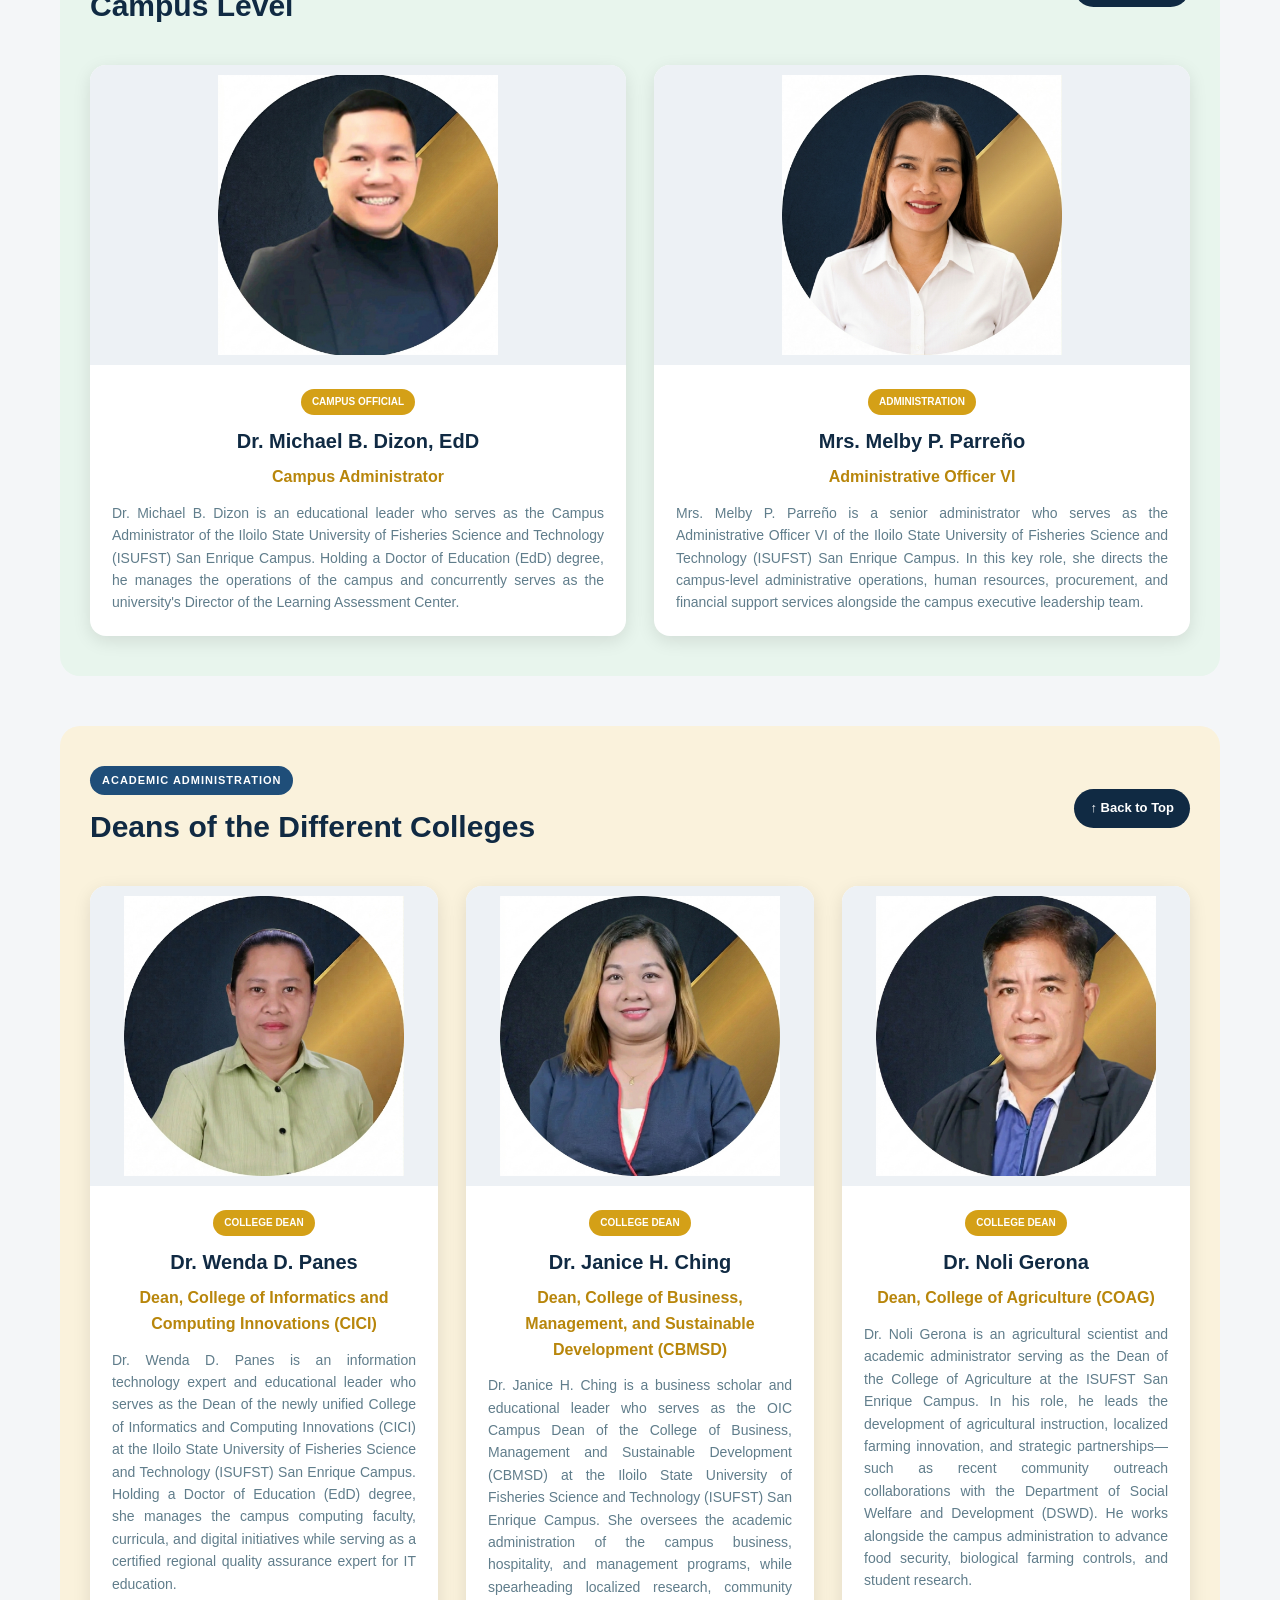
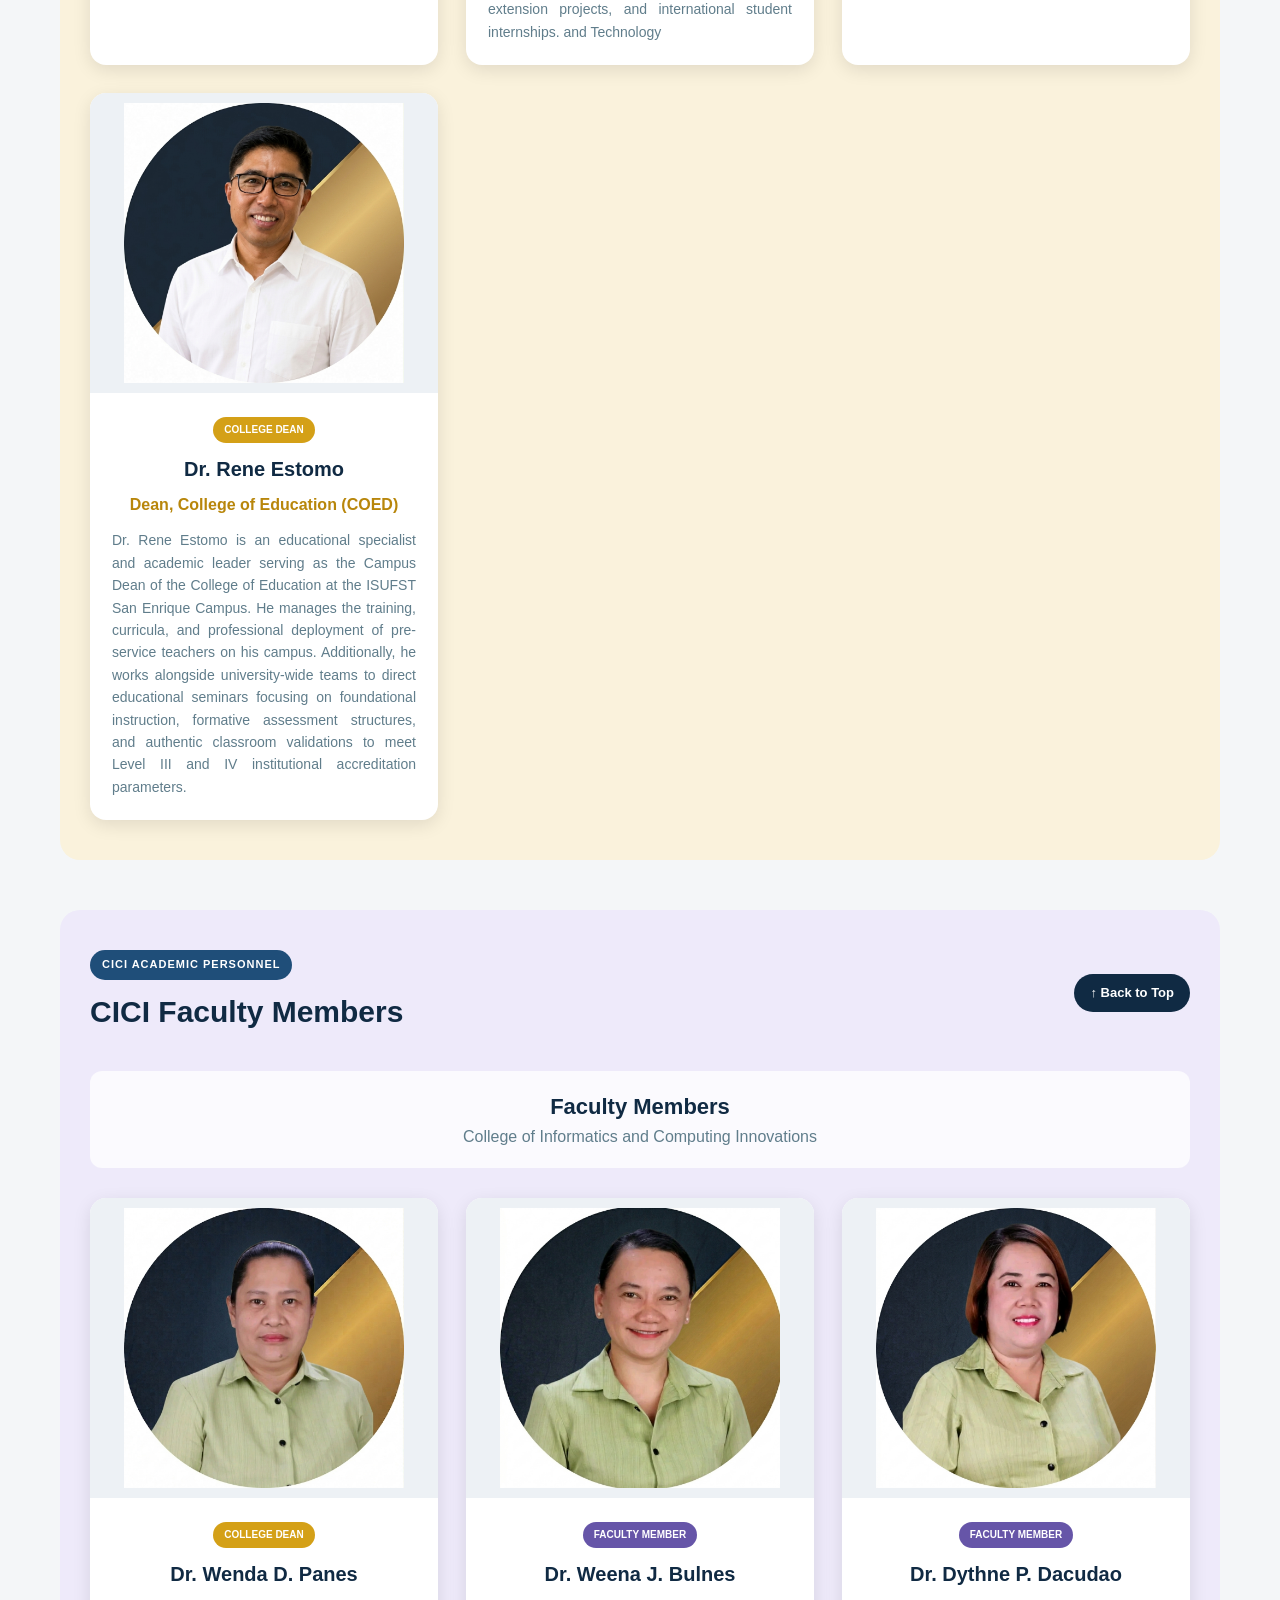
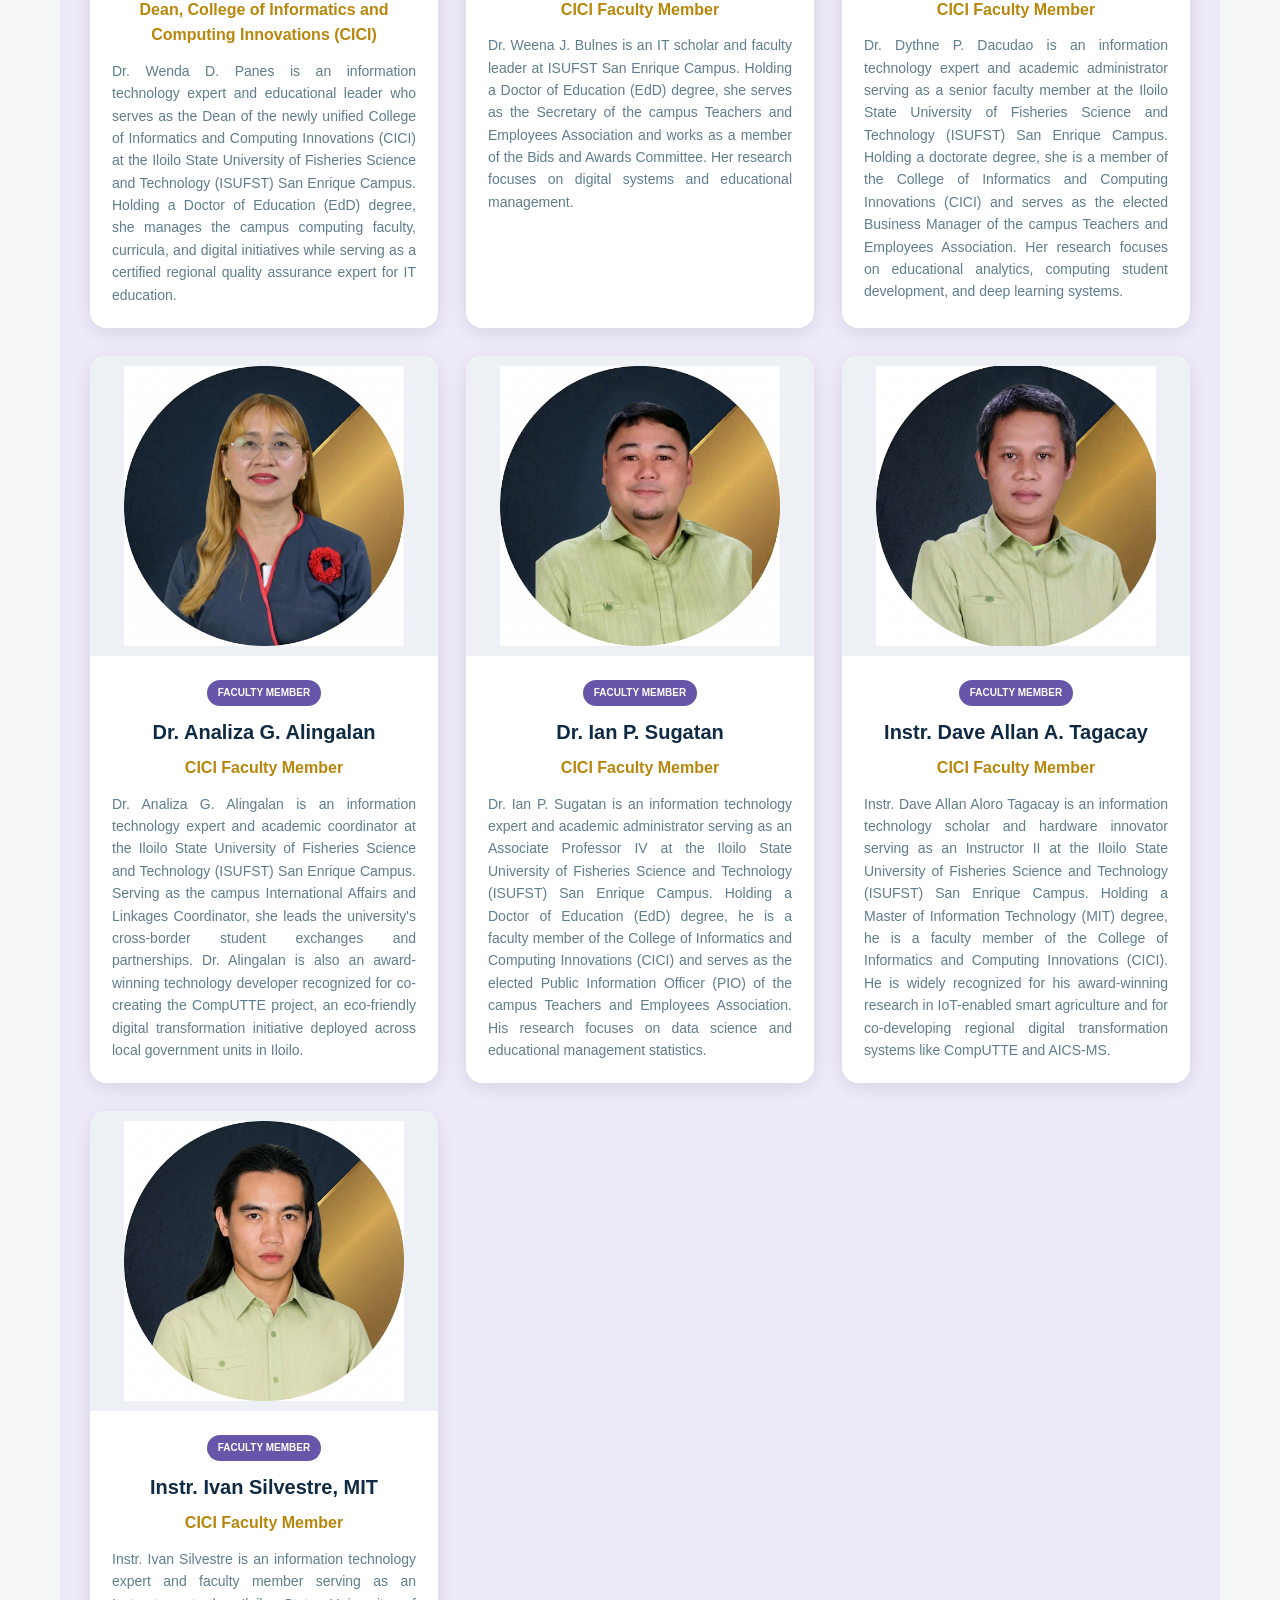
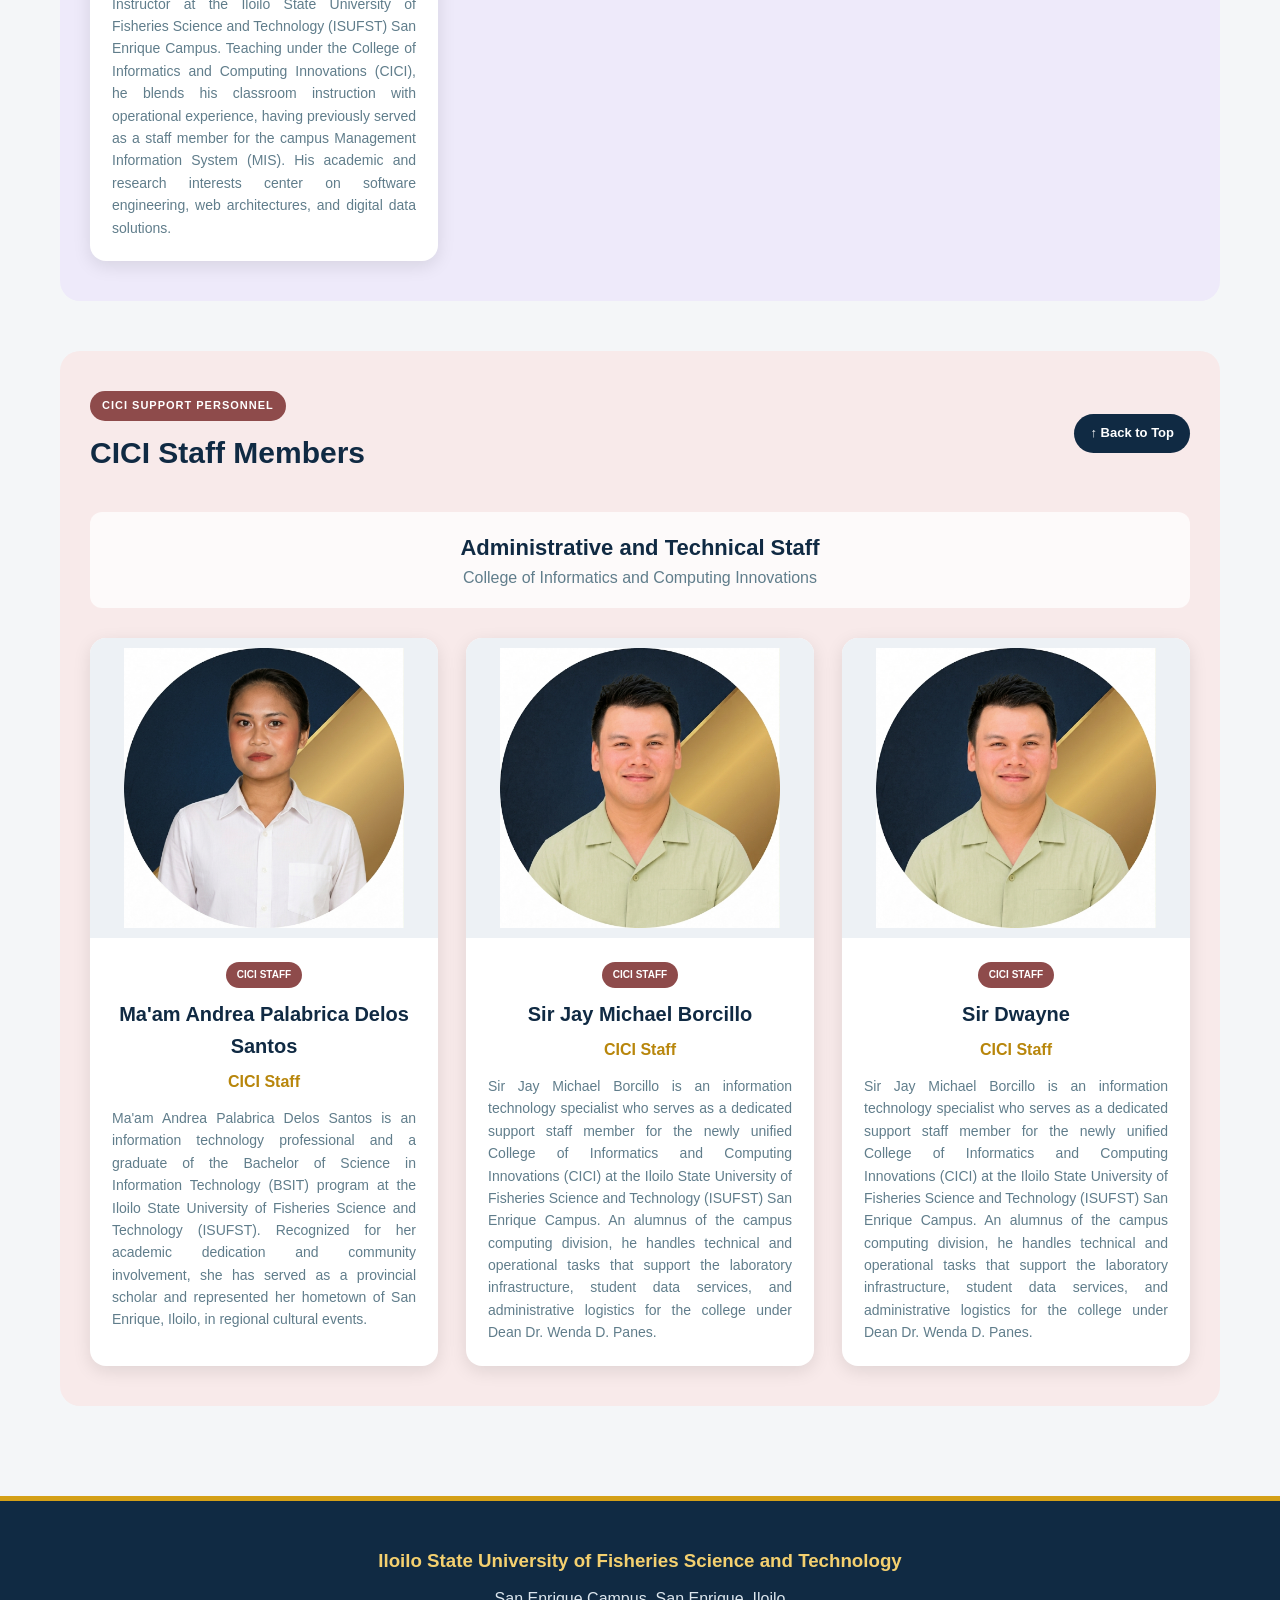
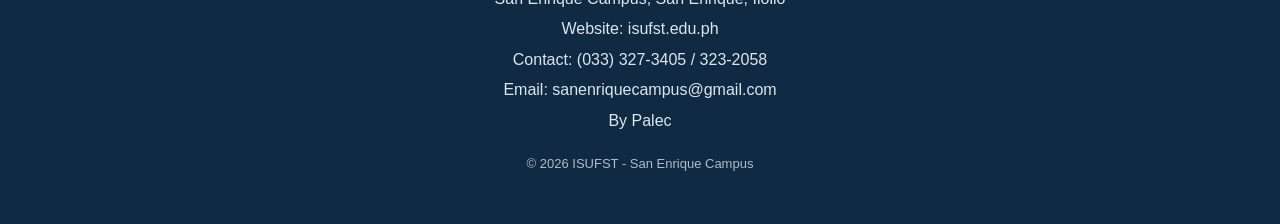
==== commit df7bc3ba: "Update print statement from 'Hello' to 'Goodbye'" ====
--- a/index.html
+++ b/index.html
@@ -806,6 +806,43 @@
 
                 </div>
 
+                <!-- Staff 2 -->
+
+                <div class="official-card">
+
+                    <img src="images/staff2.png"
+                         alt="Jay Michael Borcillo-CICI Staff">
+
+                    <div class="official-info">
+
+                        <span class="position-badge staff-badge">
+                            CICI STAFF
+                        </span>
+
+                        <h3>
+                            Sir Dwayne 
+                        </h3>
+
+                        <p class="title">
+                            CICI Staff
+                        </p>
+
+                        <p>
+                            Sir Jay Michael Borcillo is an information technology
+                            specialist who serves as a dedicated support staff member for
+                            the newly unified College of Informatics and Computing Innovations
+                            (CICI) at the Iloilo State University of Fisheries Science and Technology
+                            (ISUFST) San Enrique Campus. An alumnus of the campus computing
+                            division, he handles technical and operational tasks that support the
+                            laboratory infrastructure, student data services, and administrative
+                            logistics for the college under Dean Dr. Wenda D. Panes.
+                        </p>
+
+                    </div>
+
+                </div>
+
+
             </div>
 
         </section>
@@ -851,4 +888,4 @@
     <script src="script.js"></script>
 
 </body>
-</html>+</html>
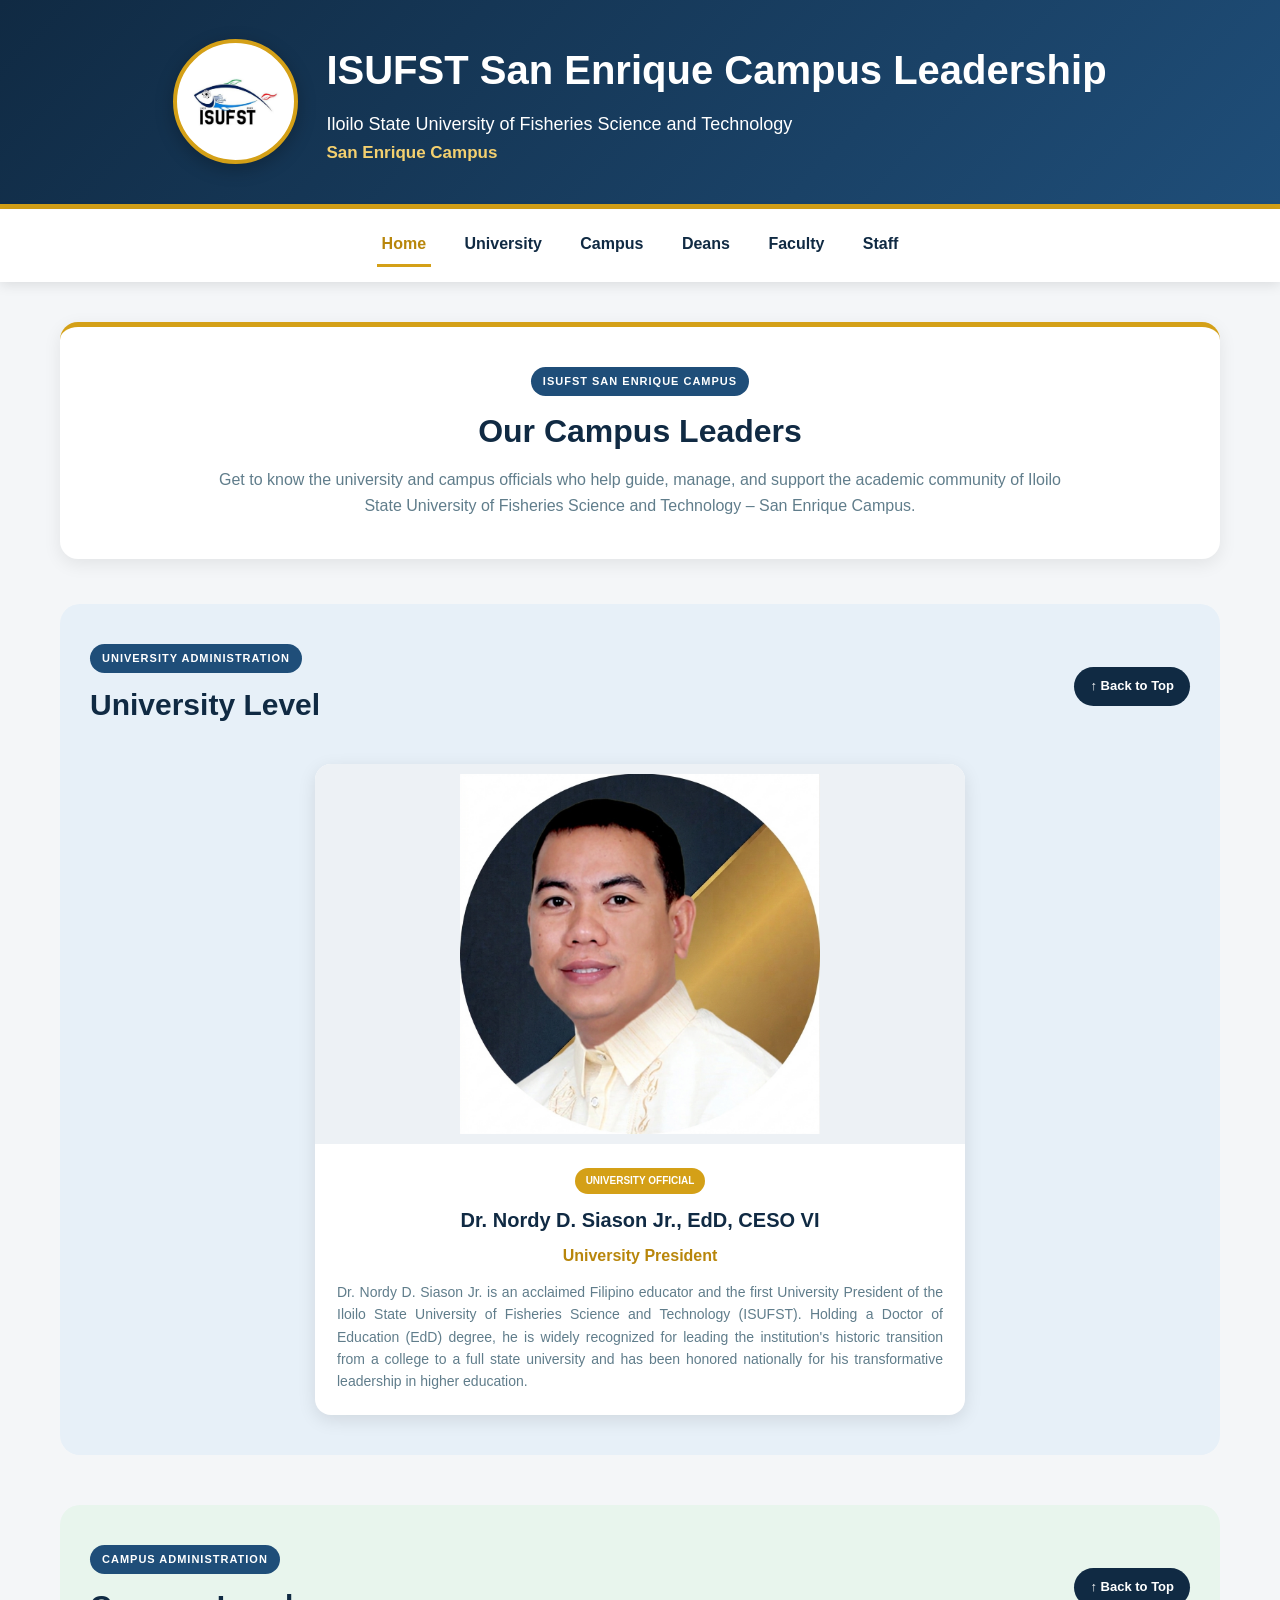
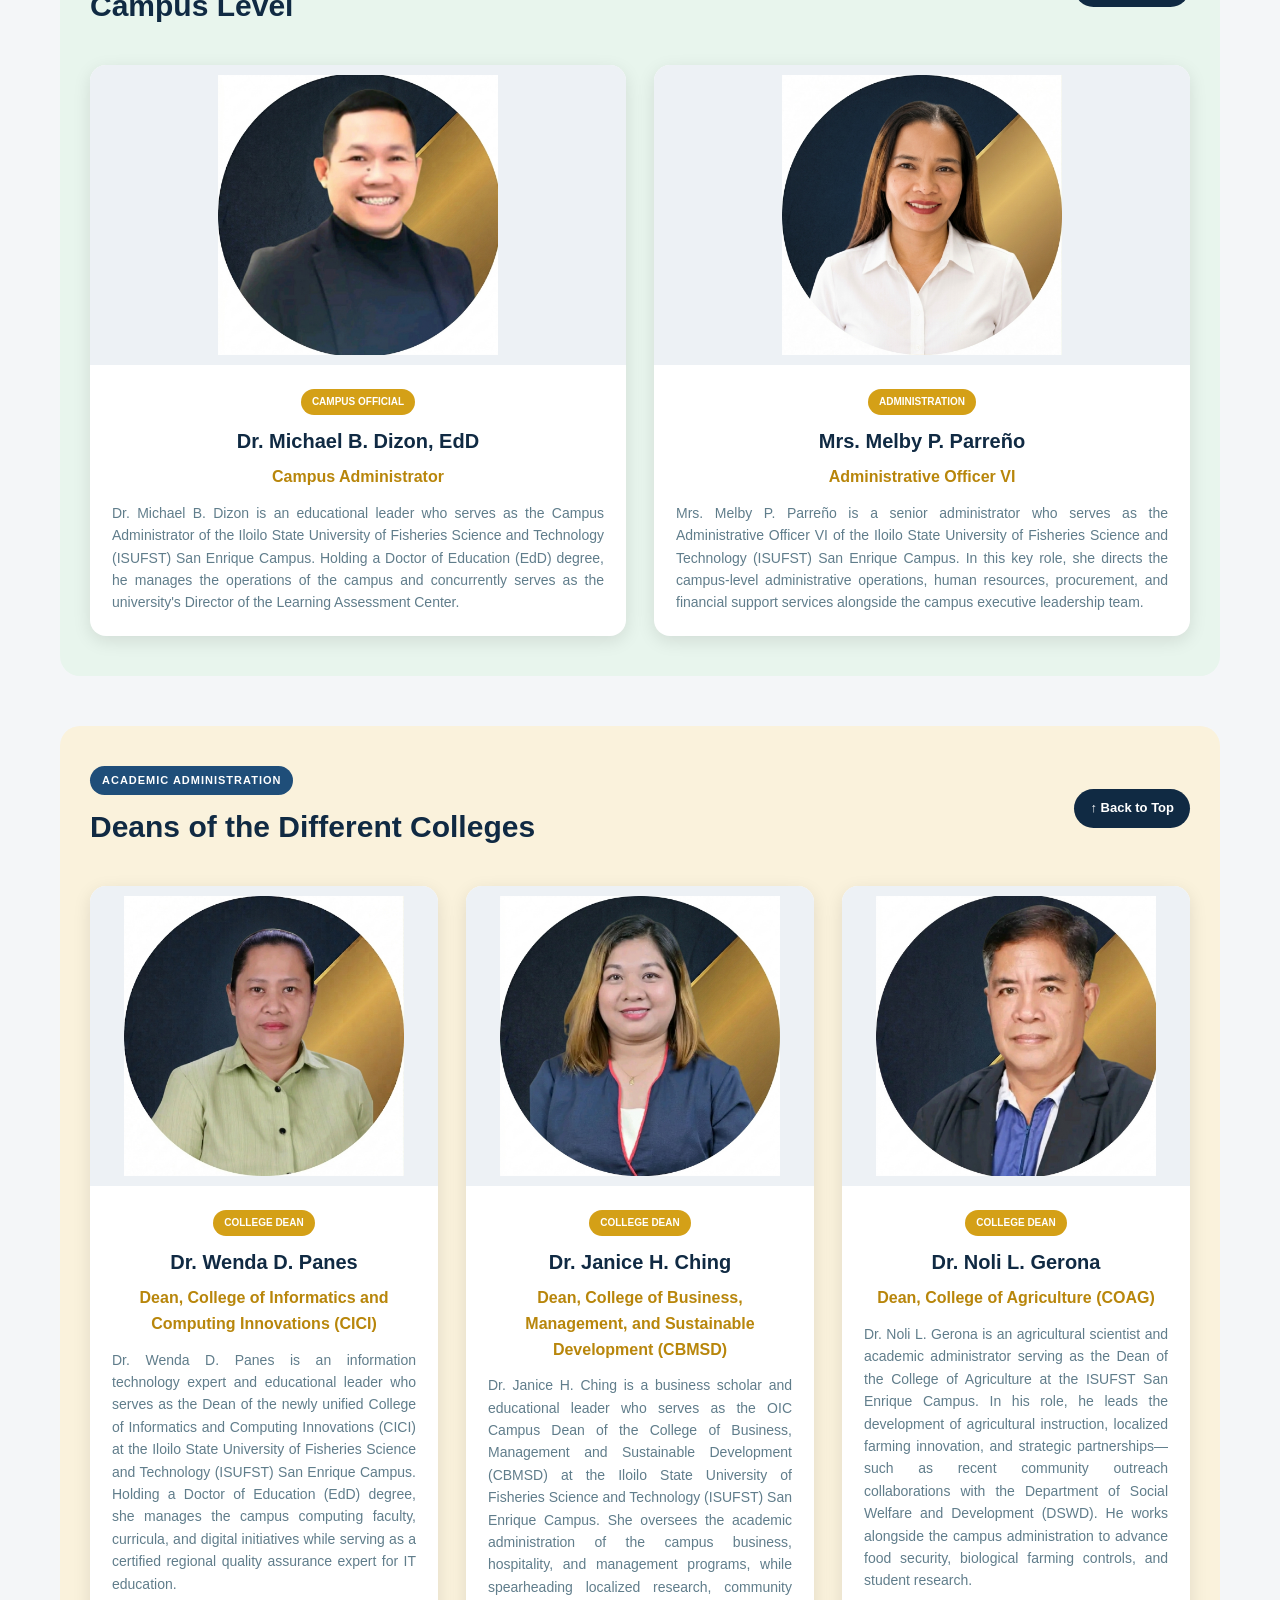
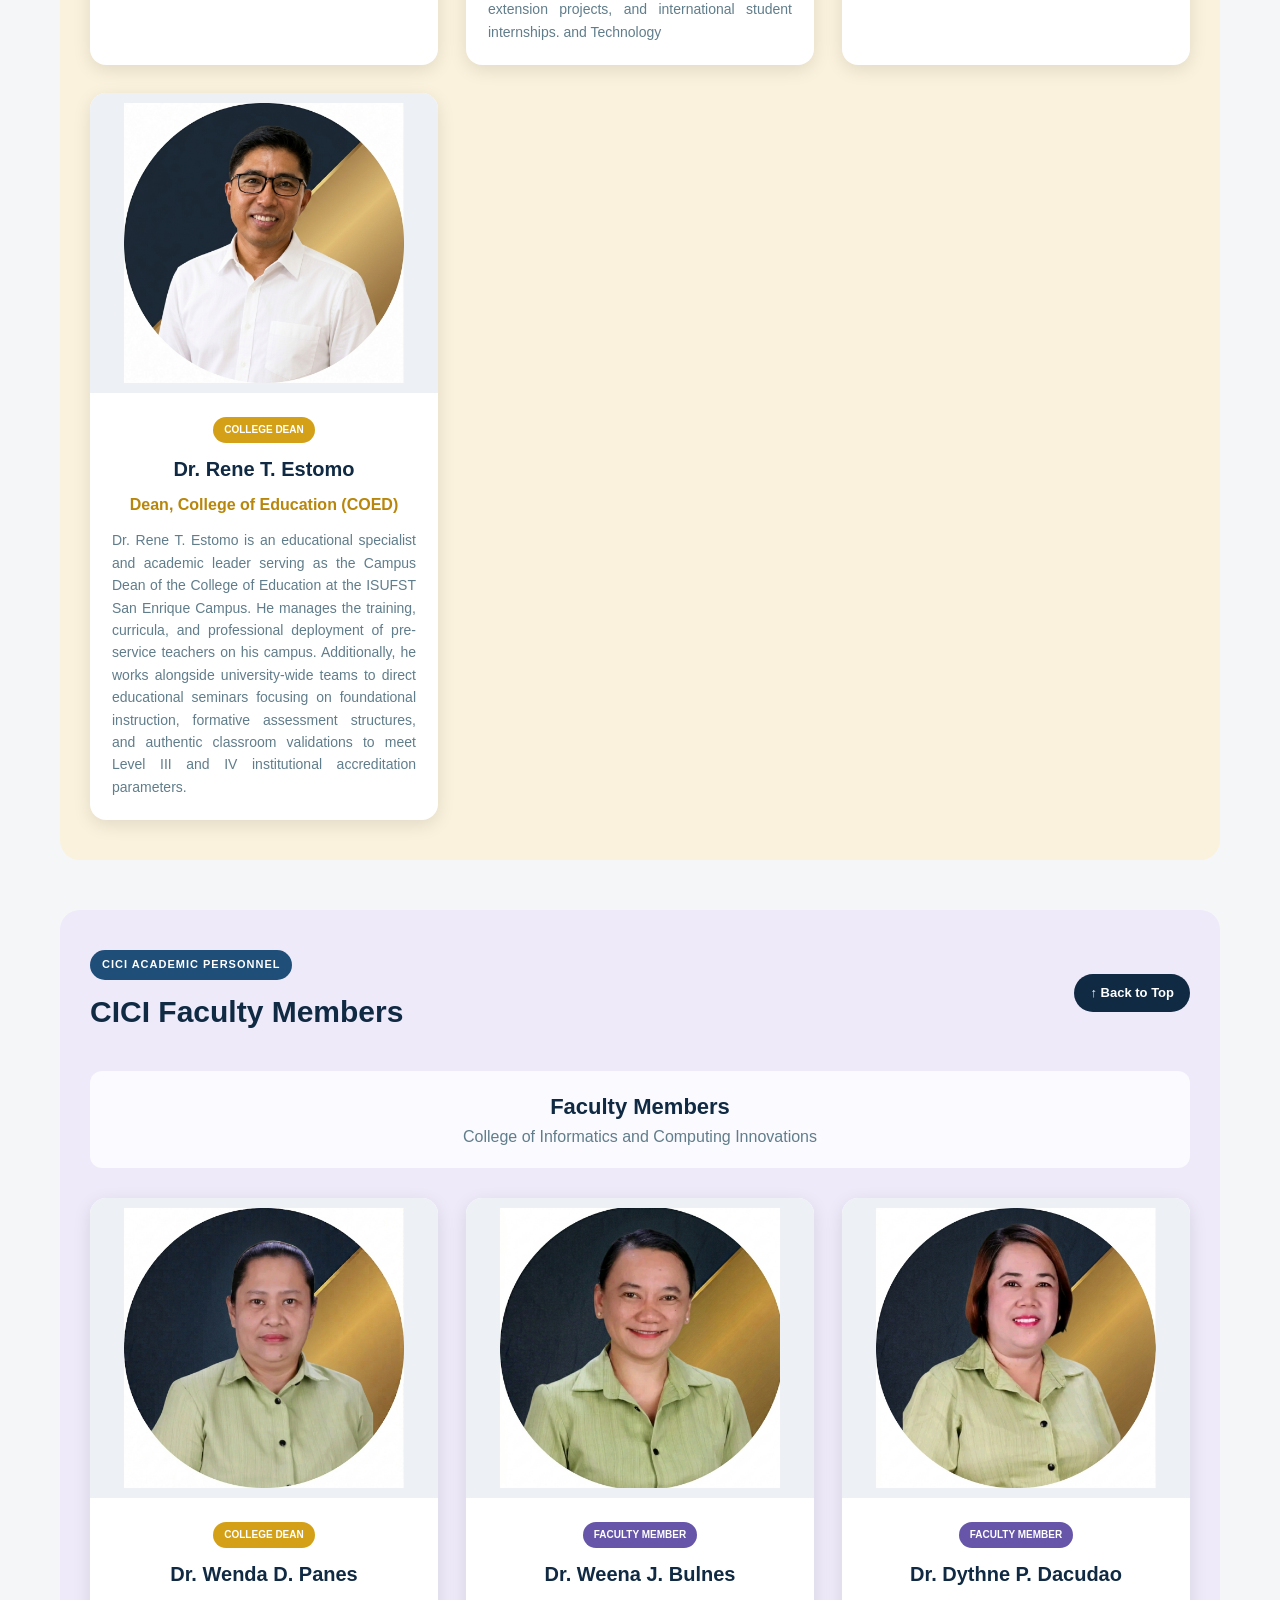
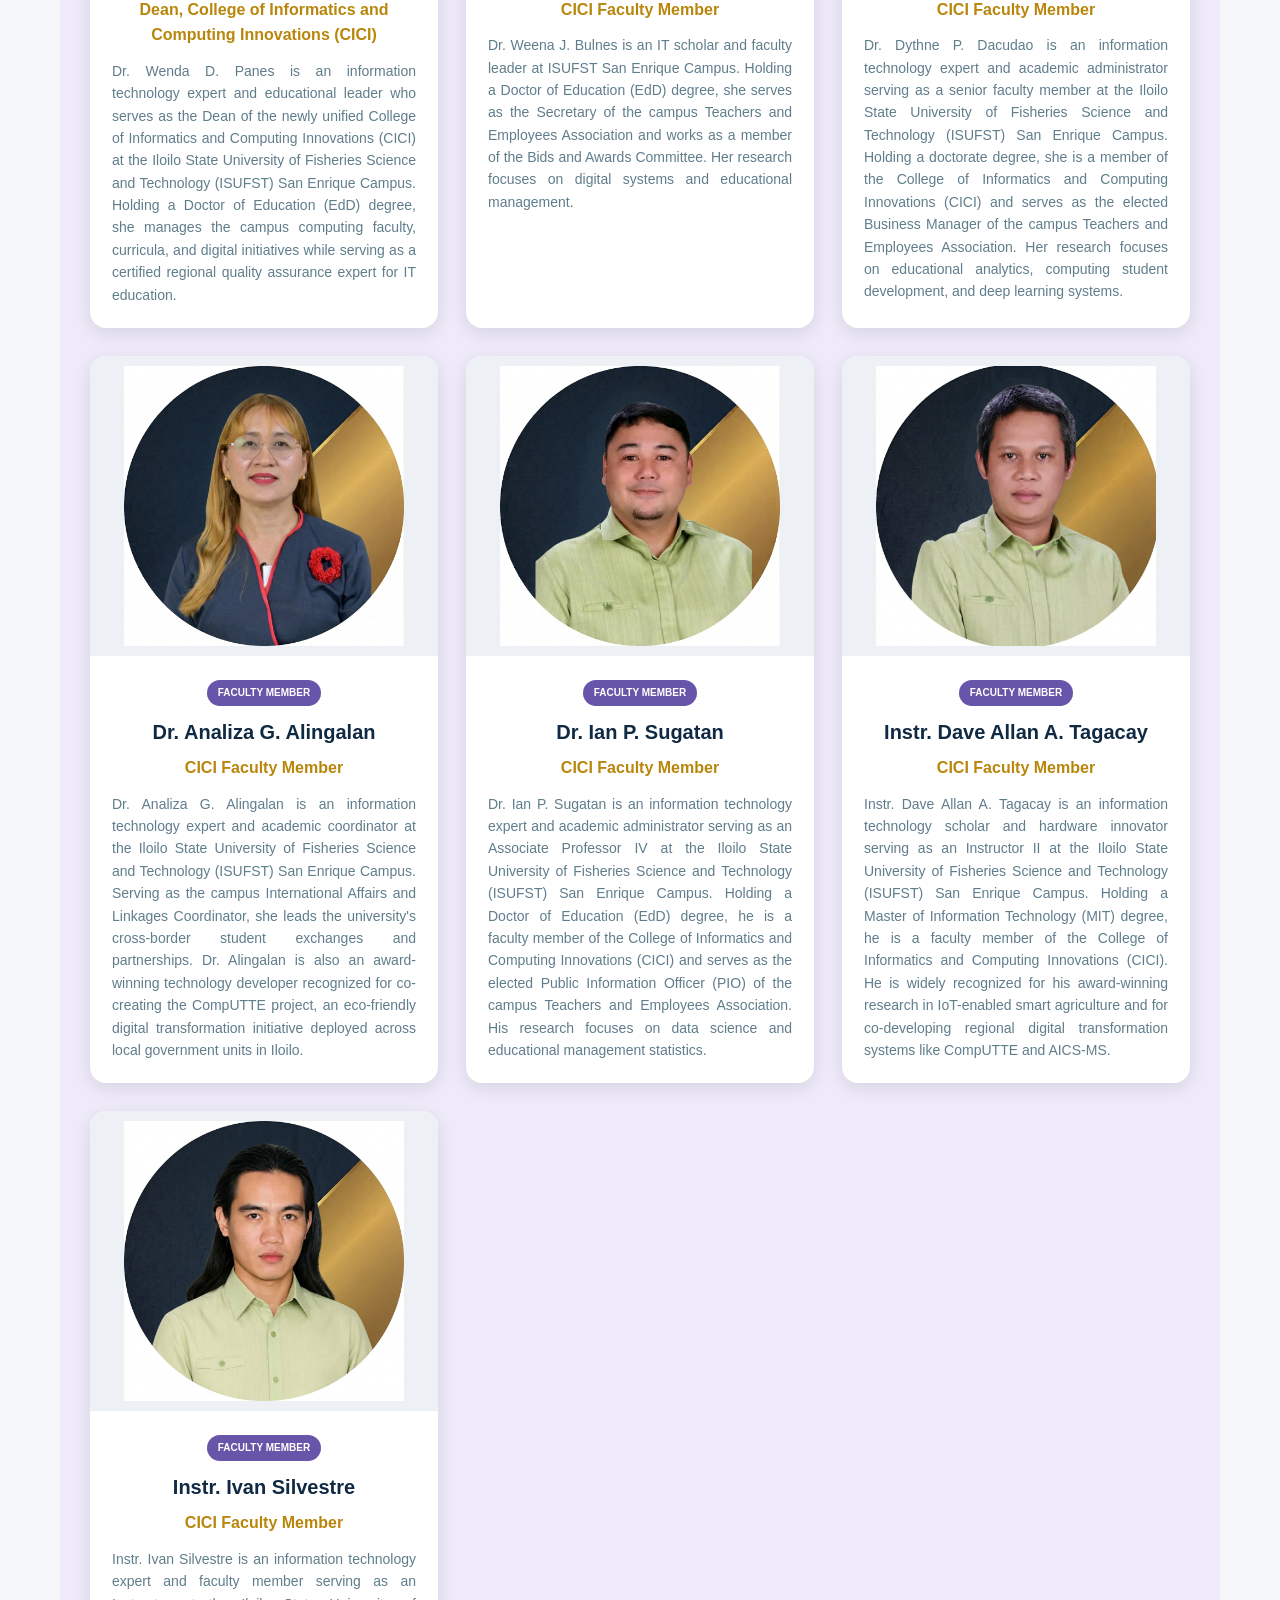
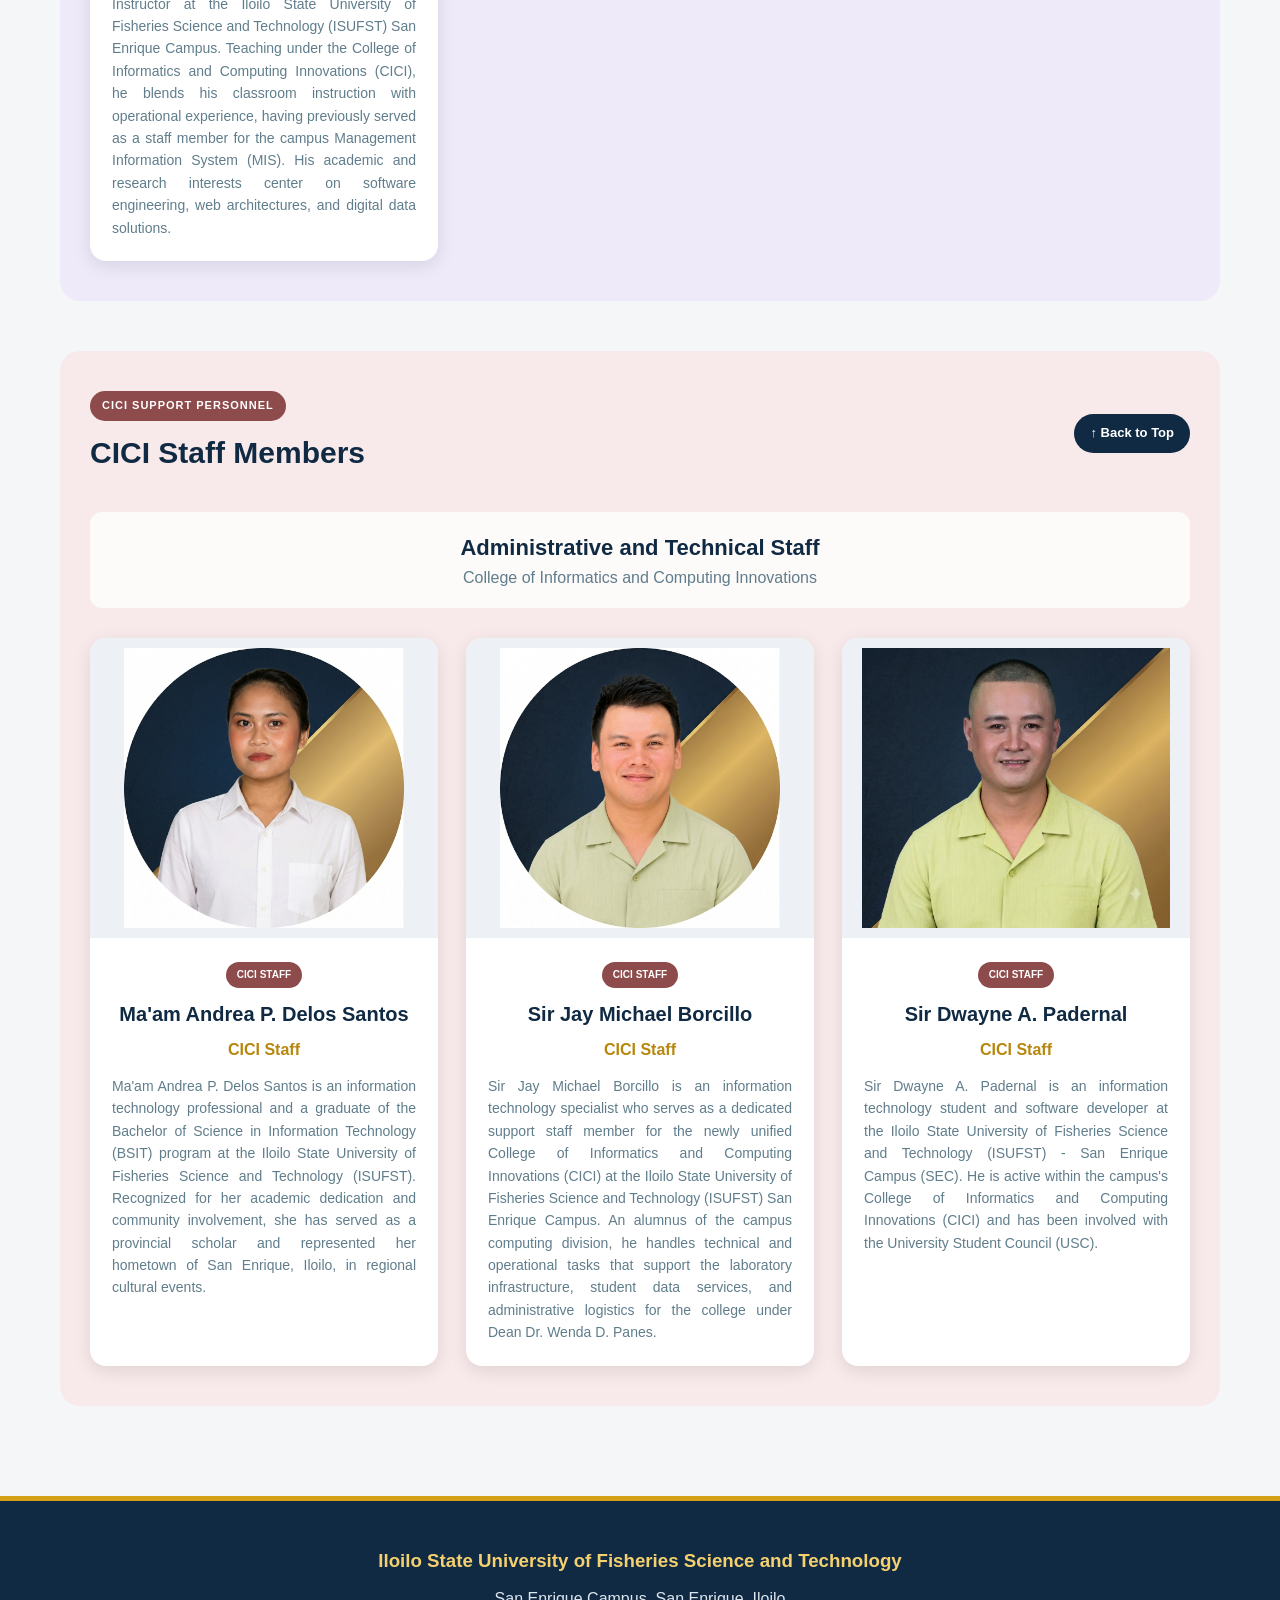
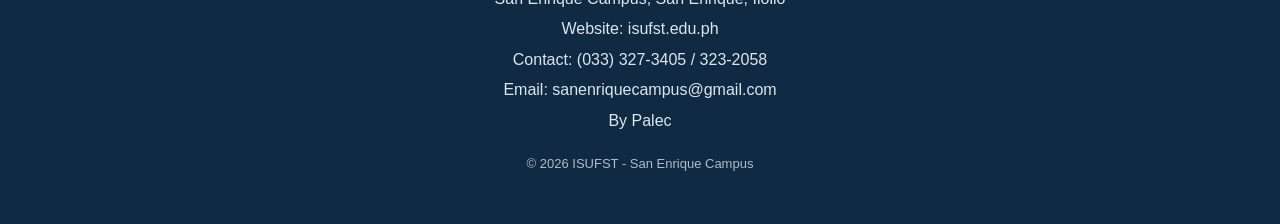
==== commit 7feed8aa: "Update print statement from 'Hello' to 'Goodbye'" ====
--- a/index.html
+++ b/index.html
@@ -352,7 +352,7 @@
                 <div class="official-card">
 
                     <img src="images/dean3.png"
-                         alt="Dr. Noli Gerona-COAG Dean">
+                         alt="Dr. Noli L. Gerona-COAG Dean">
 
                     <div class="official-info">
 
@@ -361,7 +361,7 @@
                         </span>
 
                         <h3>
-                            Dr. Noli Gerona
+                            Dr. Noli L. Gerona
                         </h3>
 
                         <p class="title">
@@ -369,7 +369,7 @@
                         </p>
 
                         <p>
-                            Dr. Noli Gerona is an agricultural scientist and
+                            Dr. Noli L. Gerona is an agricultural scientist and
                             academic administrator serving as the Dean of the College
                             of Agriculture at the ISUFST San Enrique Campus. In his role,
                             he leads the development of agricultural instruction, localized
@@ -390,7 +390,7 @@
                 <div class="official-card">
 
                     <img src="images/dean4.png"
-                         alt="Dr. Rene Estomo-COED Dean">
+                         alt="Dr. Rene T. Estomo-COED Dean">
 
                     <div class="official-info">
 
@@ -399,7 +399,7 @@
                         </span>
 
                         <h3>
-                            Dr. Rene Estomo
+                            Dr. Rene T. Estomo
                         </h3>
 
                         <p class="title">
@@ -407,7 +407,7 @@
                         </p>
 
                         <p>
-                            Dr. Rene Estomo is an educational specialist and
+                            Dr. Rene T. Estomo is an educational specialist and
                             academic leader serving as the Campus Dean of the College of
                             Education at the ISUFST San Enrique Campus. He manages the
                             training, curricula, and professional deployment of pre-service teachers
@@ -644,7 +644,7 @@
                         </p>
 
                         <p>
-                            Instr. Dave Allan Aloro Tagacay is an information
+                            Instr. Dave Allan A. Tagacay is an information
                             technology scholar and hardware innovator serving as an Instructor II
                             at the Iloilo State University of Fisheries Science and Technology (ISUFST)
                             San Enrique Campus. Holding a Master of Information Technology (MIT) degree,
@@ -673,7 +673,7 @@
                         </span>
 
                         <h3>
-                            Instr. Ivan Silvestre, MIT
+                            Instr. Ivan Silvestre
                         </h3>
 
                         <p class="title">
@@ -739,7 +739,7 @@
                 <div class="official-card">
 
                     <img src="images/staff1.png"
-                         alt="Andrea Palabrica Delos Santos-CICI Staff">
+                         alt="Andrea P. Delos Santos-CICI Staff">
 
                     <div class="official-info">
 
@@ -748,7 +748,7 @@
                         </span>
 
                         <h3>
-                           Ma'am Andrea Palabrica Delos Santos
+                           Ma'am Andrea P. Delos Santos
                         </h3>
 
                         <p class="title">
@@ -756,7 +756,7 @@
                         </p>
 
                         <p>
-                            Ma'am Andrea Palabrica Delos Santos is an information
+                            Ma'am Andrea P. Delos Santos is an information
                             technology professional and a graduate of the Bachelor of Science
                             in Information Technology (BSIT) program at the Iloilo State University
                             of Fisheries Science and Technology (ISUFST). Recognized for her
@@ -810,8 +810,8 @@
 
                 <div class="official-card">
 
-                    <img src="images/staff2.png"
-                         alt="Jay Michael Borcillo-CICI Staff">
+                    <img src="images/staff3.png"
+                         alt="Dwayne Padernal-CICI Staff">
 
                     <div class="official-info">
 
@@ -820,7 +820,7 @@
                         </span>
 
                         <h3>
-                            Sir Dwayne 
+                           Sir Dwayne A. Padernal
                         </h3>
 
                         <p class="title">
@@ -828,14 +828,7 @@
                         </p>
 
                         <p>
-                            Sir Jay Michael Borcillo is an information technology
-                            specialist who serves as a dedicated support staff member for
-                            the newly unified College of Informatics and Computing Innovations
-                            (CICI) at the Iloilo State University of Fisheries Science and Technology
-                            (ISUFST) San Enrique Campus. An alumnus of the campus computing
-                            division, he handles technical and operational tasks that support the
-                            laboratory infrastructure, student data services, and administrative
-                            logistics for the college under Dean Dr. Wenda D. Panes.
+                            Sir Dwayne A. Padernal is an information technology student and software developer at the Iloilo State University of Fisheries Science and Technology (ISUFST) - San Enrique Campus (SEC). He is active within the campus's College of Informatics and Computing Innovations (CICI) and has been involved with the University Student Council (USC).
                         </p>
 
                     </div>
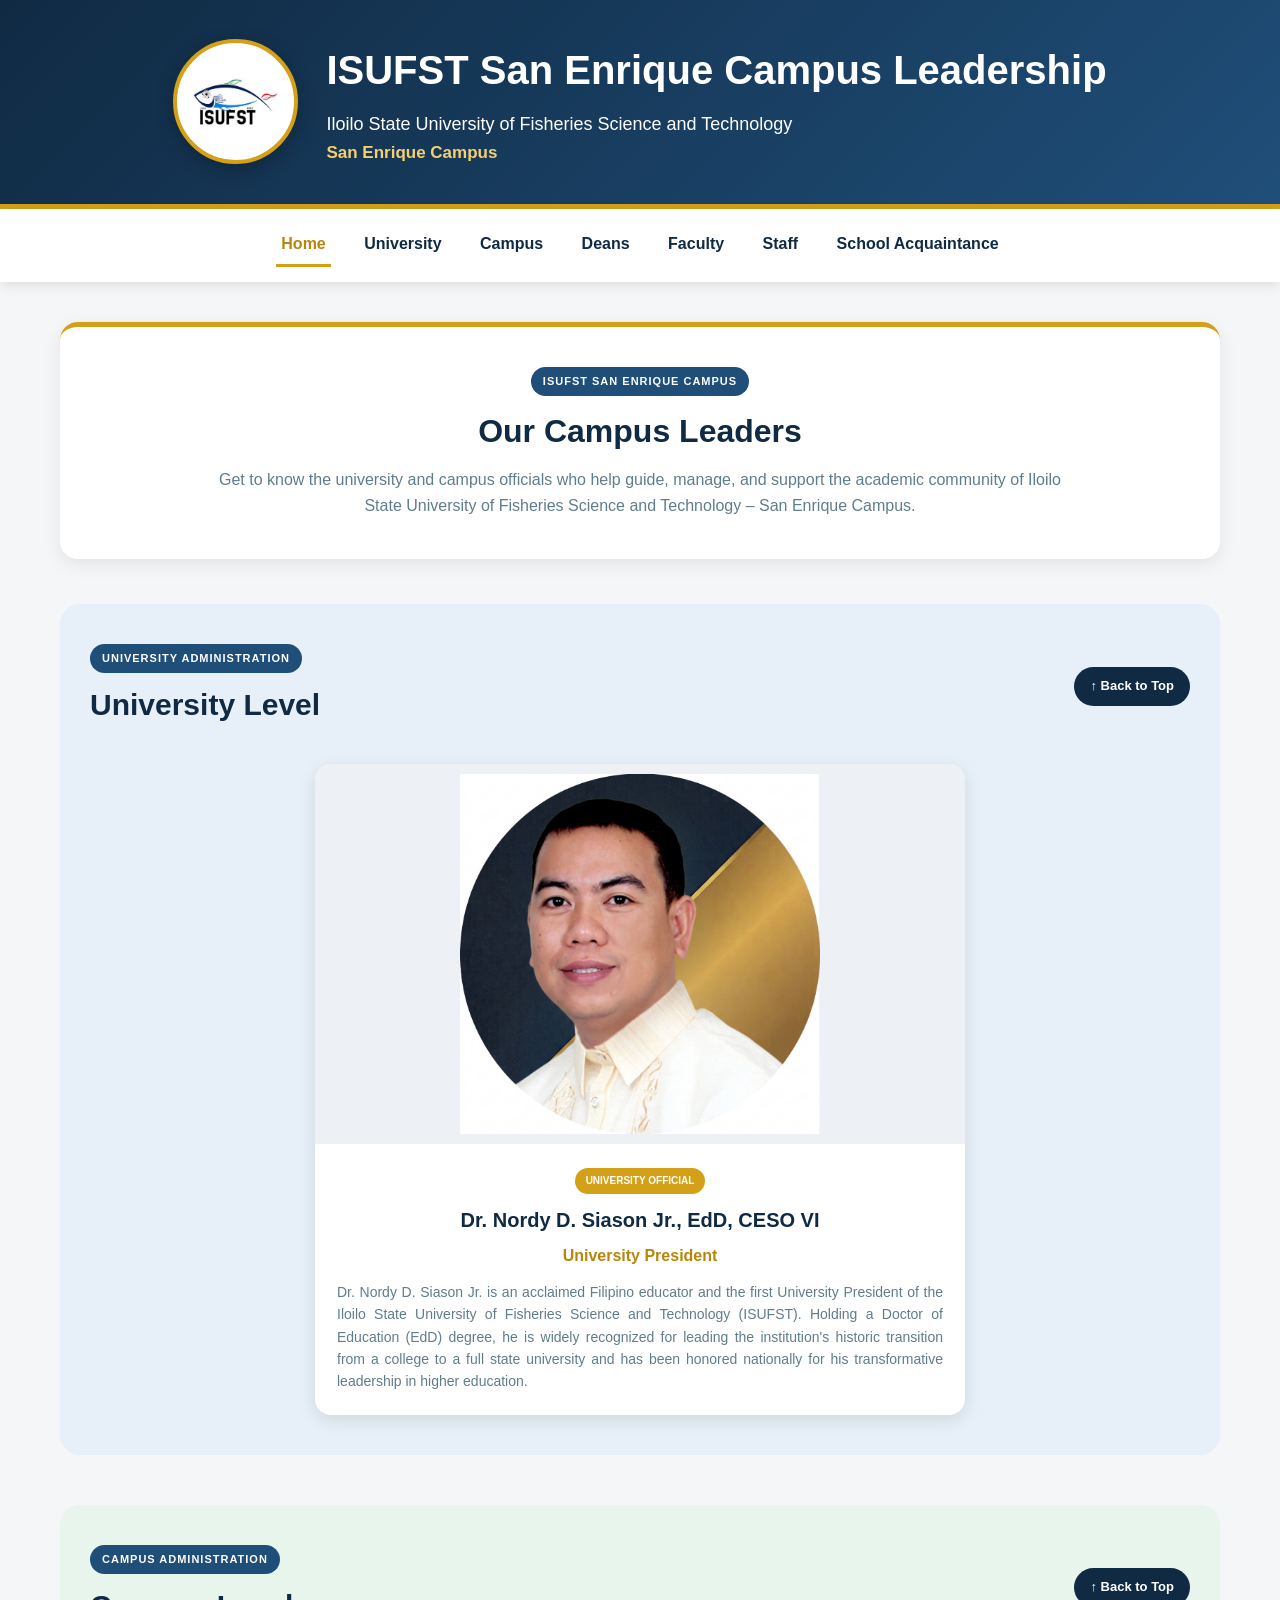
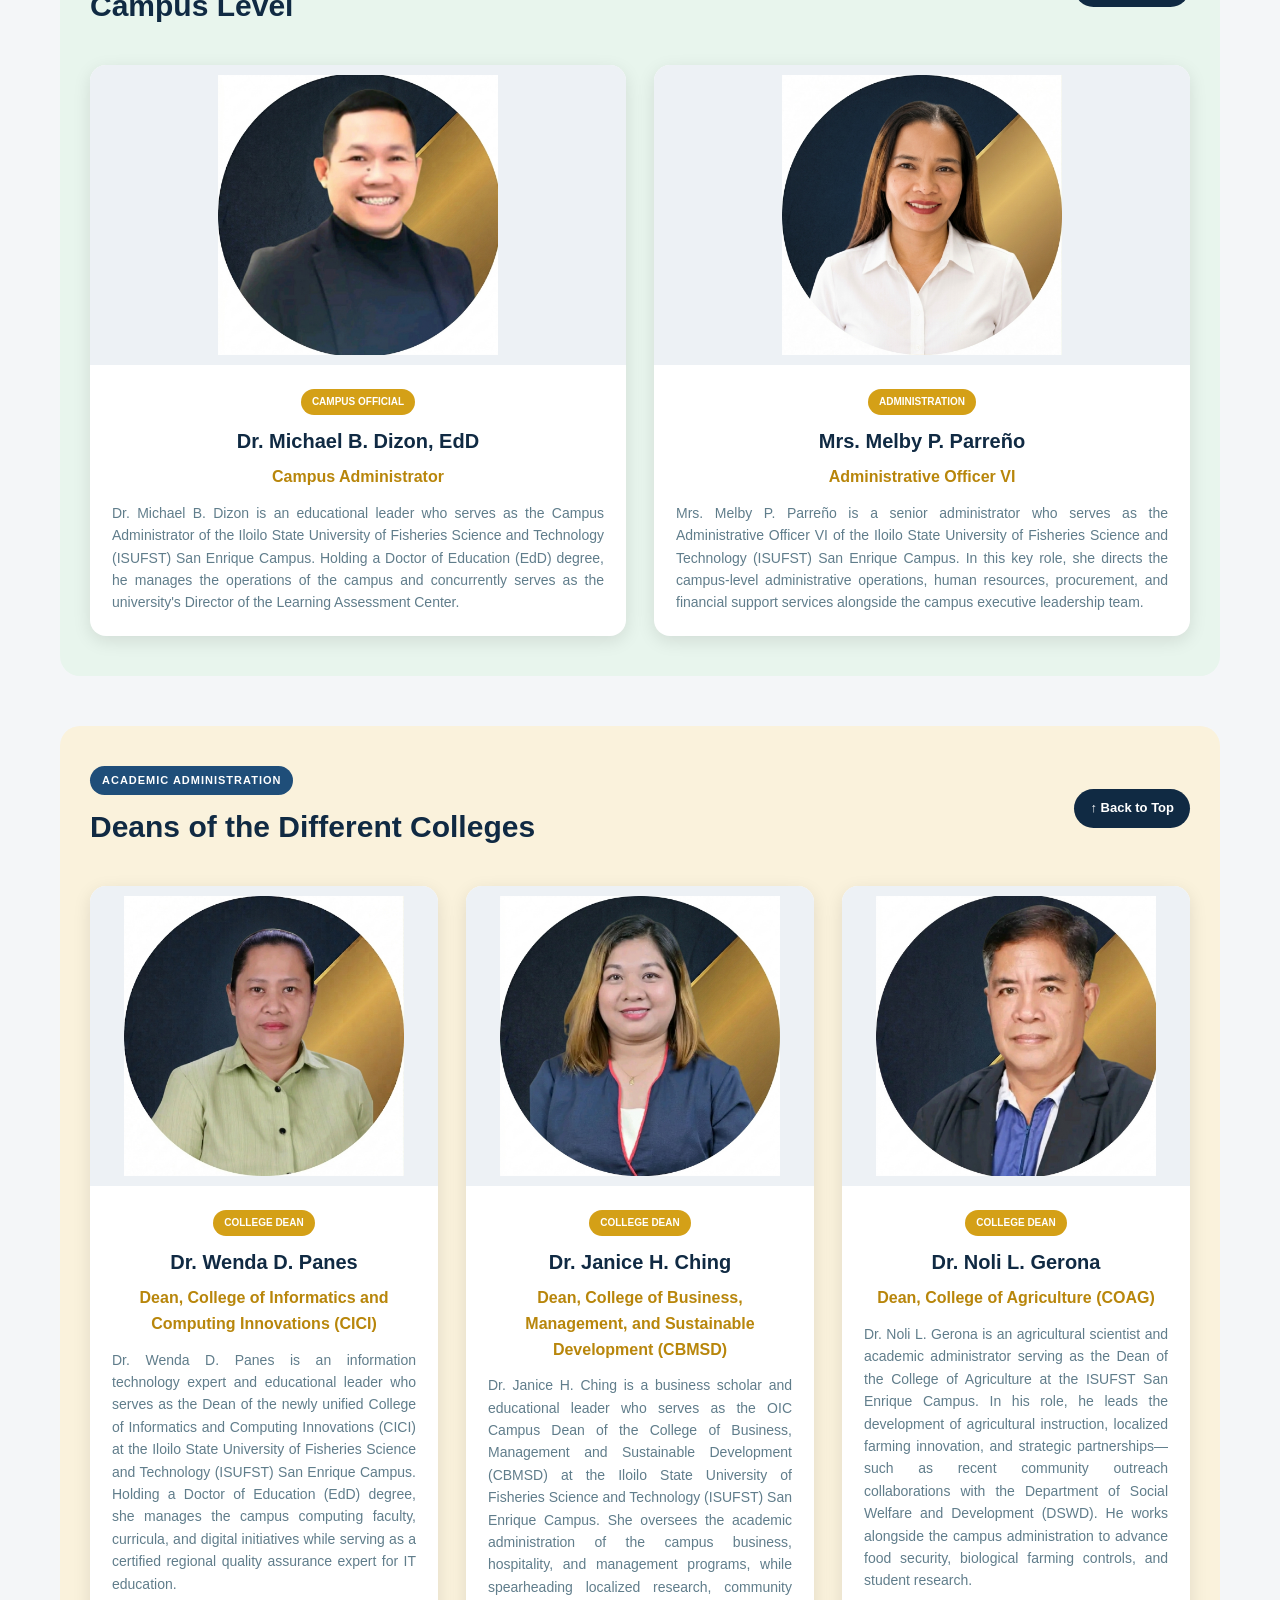
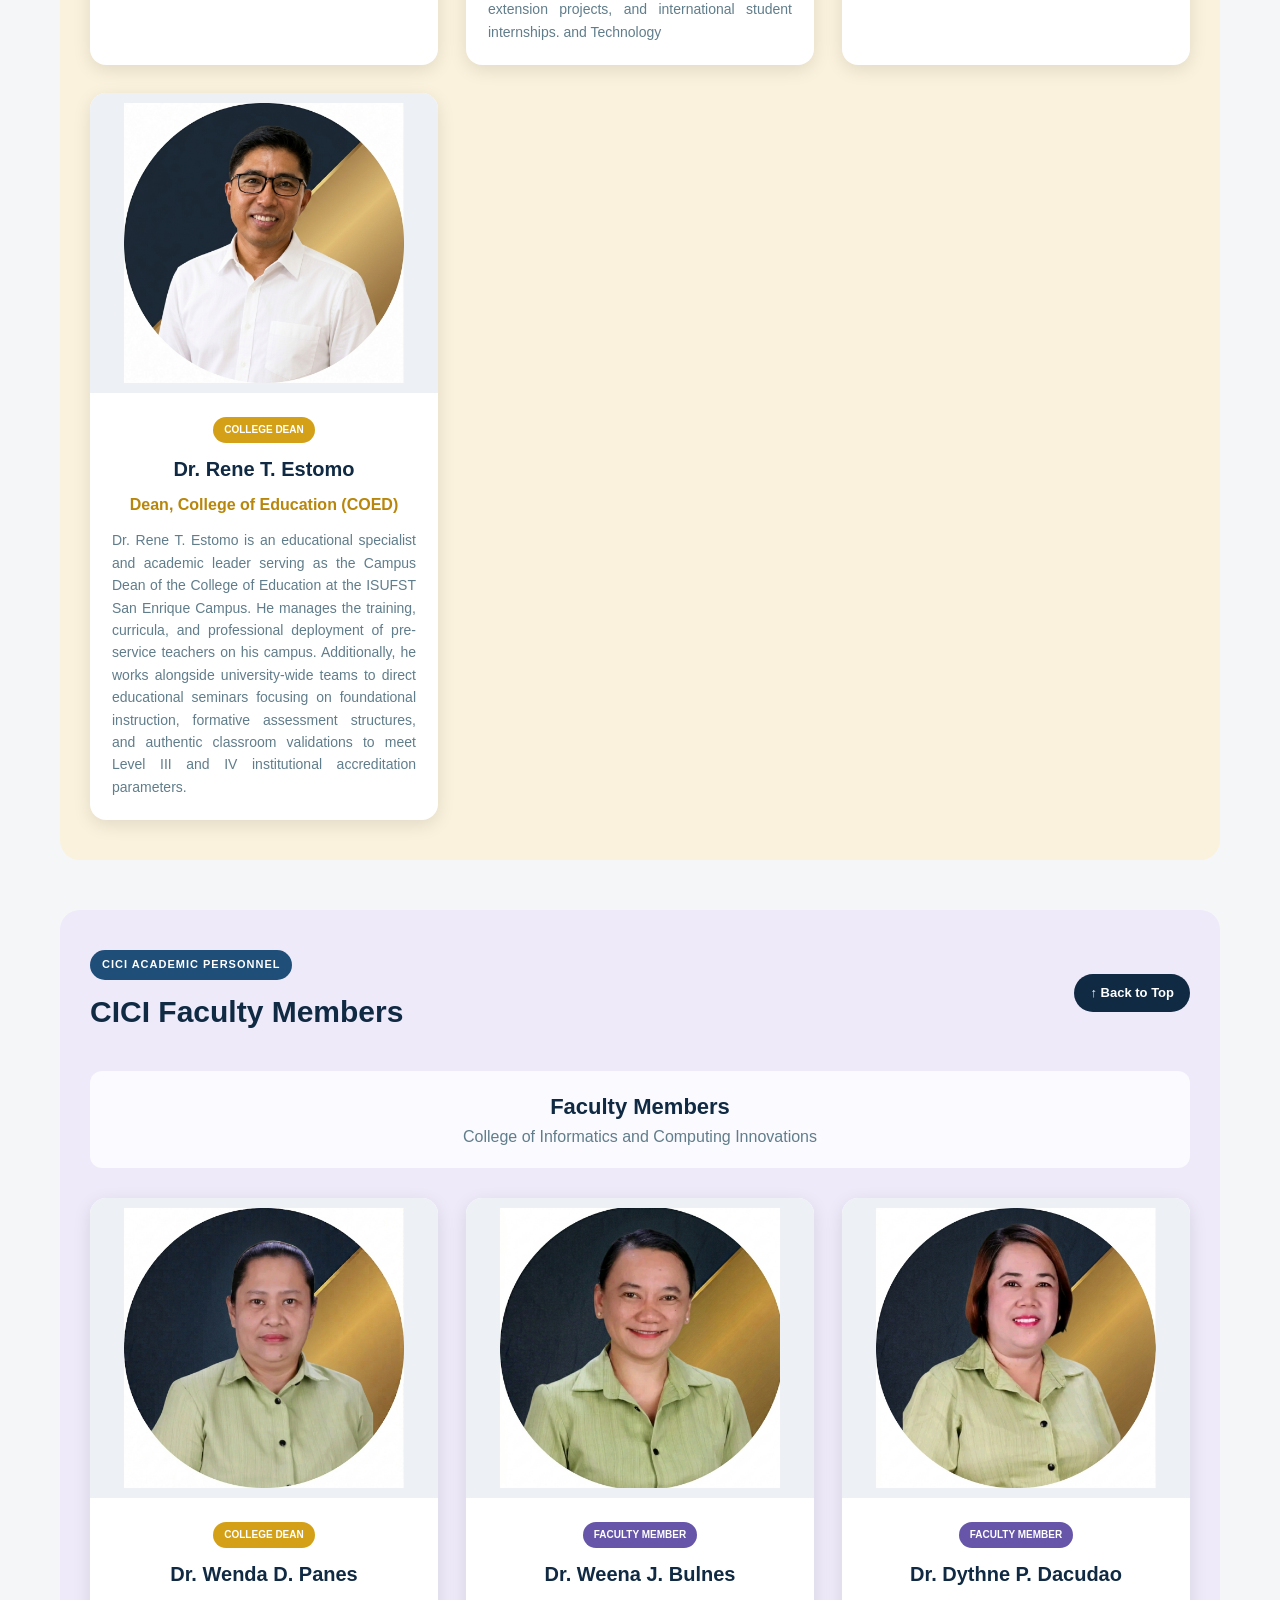
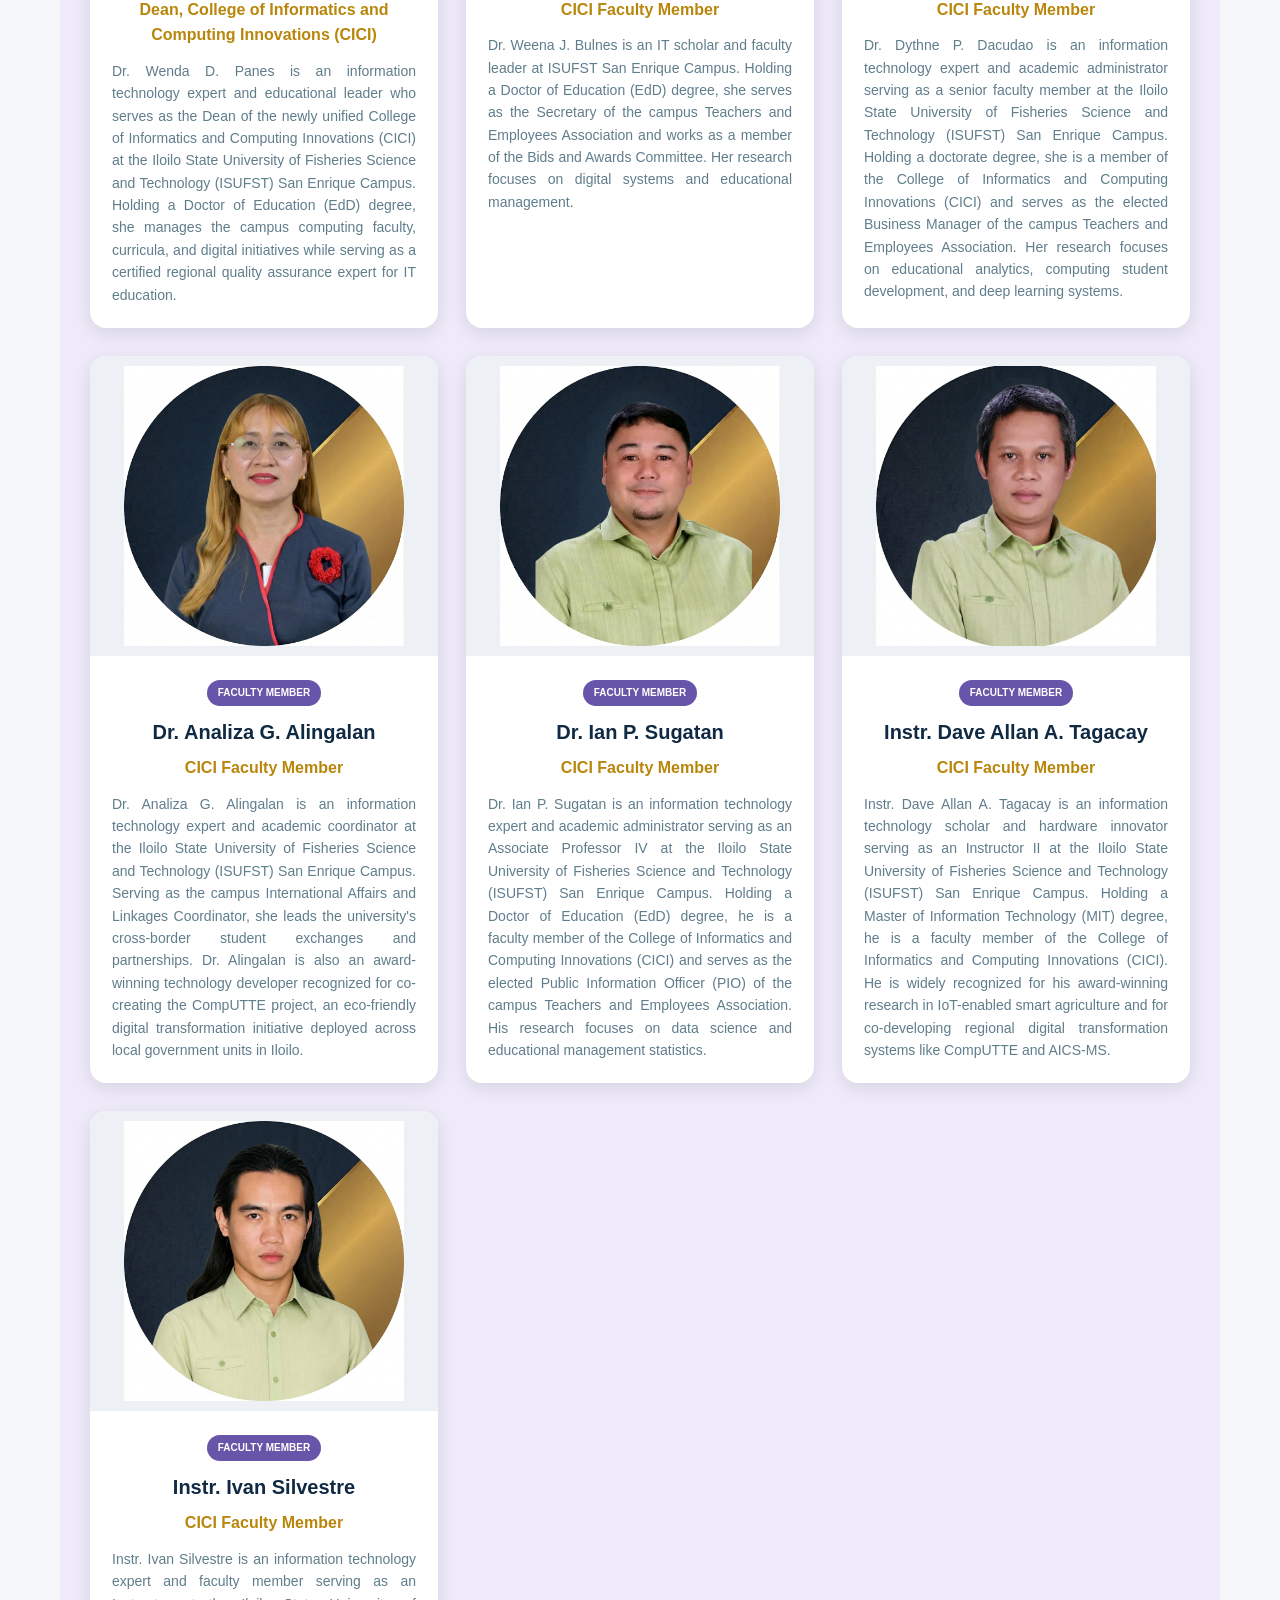
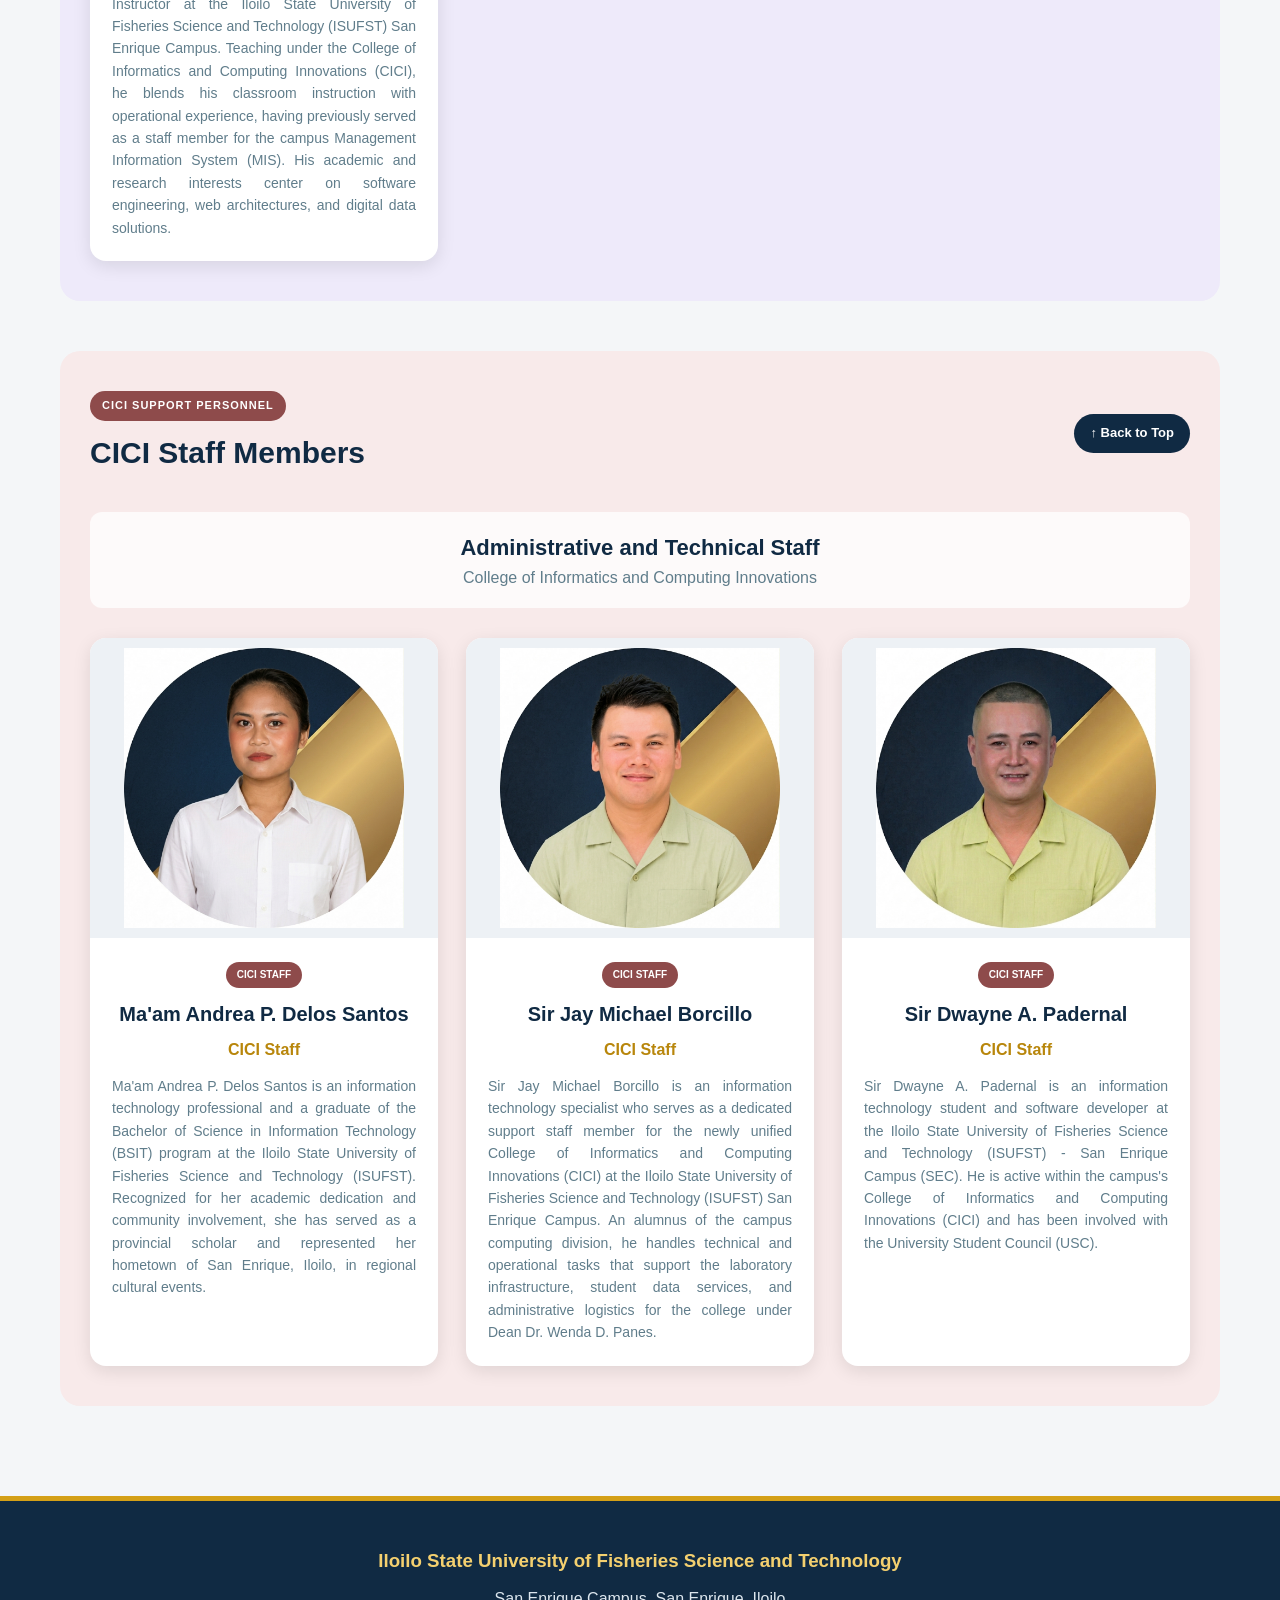
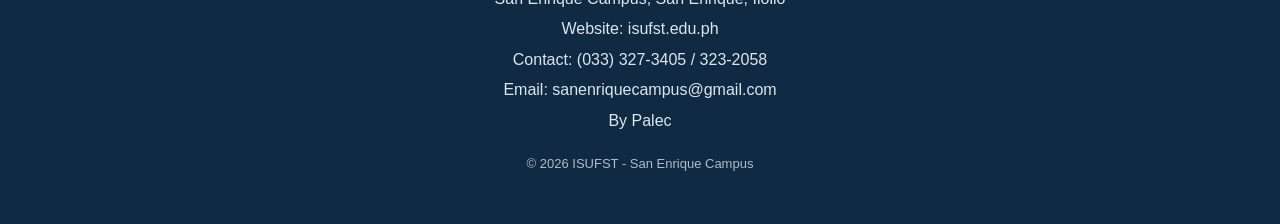
==== commit caebd5e1: "Update index.html" ====
--- a/index.html
+++ b/index.html
@@ -46,7 +46,8 @@
         <a href="#campus">Campus</a>
         <a href="#deans">Deans</a>
         <a href="#faculty">Faculty</a>
-        <a href="#staff">Staff</a>
+        <a href="#staff">Staff</a>
+        <a href="acquaintance.html">School Acquaintance</a>
 
     </nav>
 
@@ -835,7 +836,6 @@
 
                 </div>
 
-
             </div>
 
         </section>
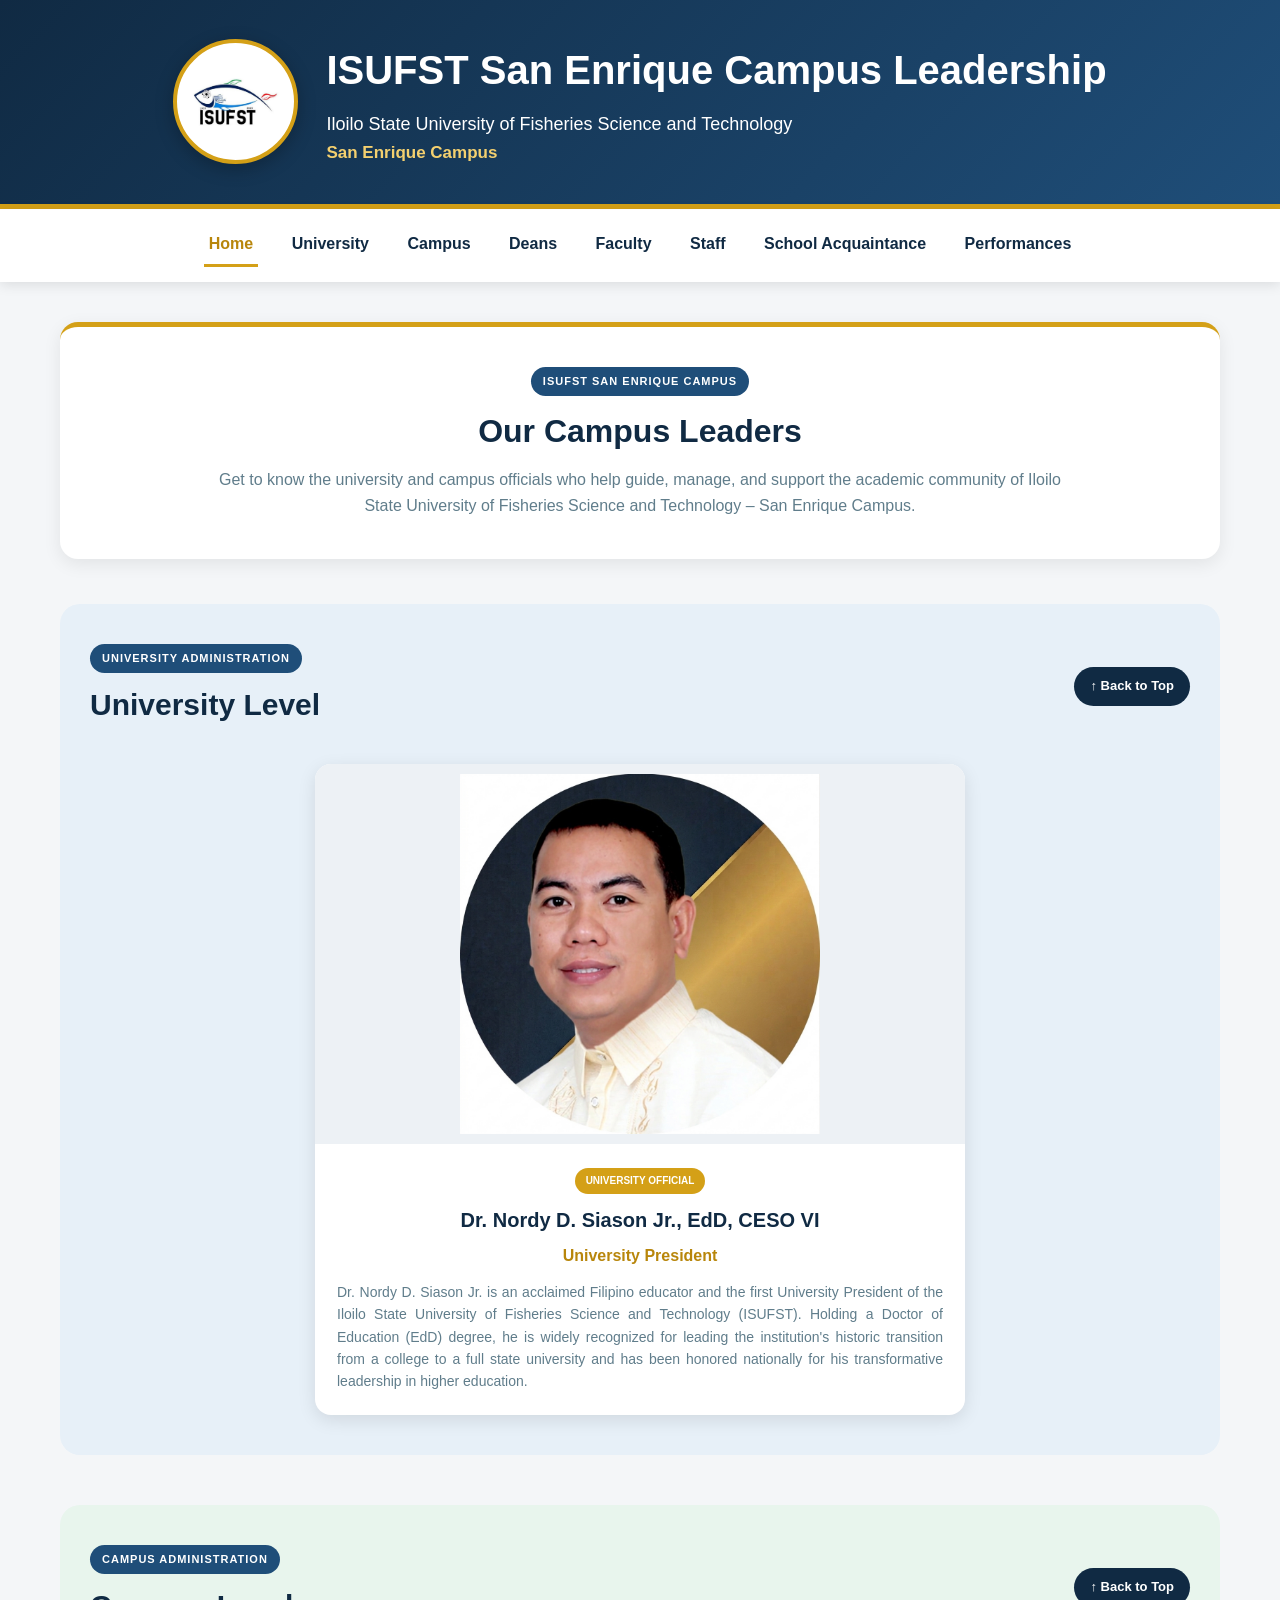
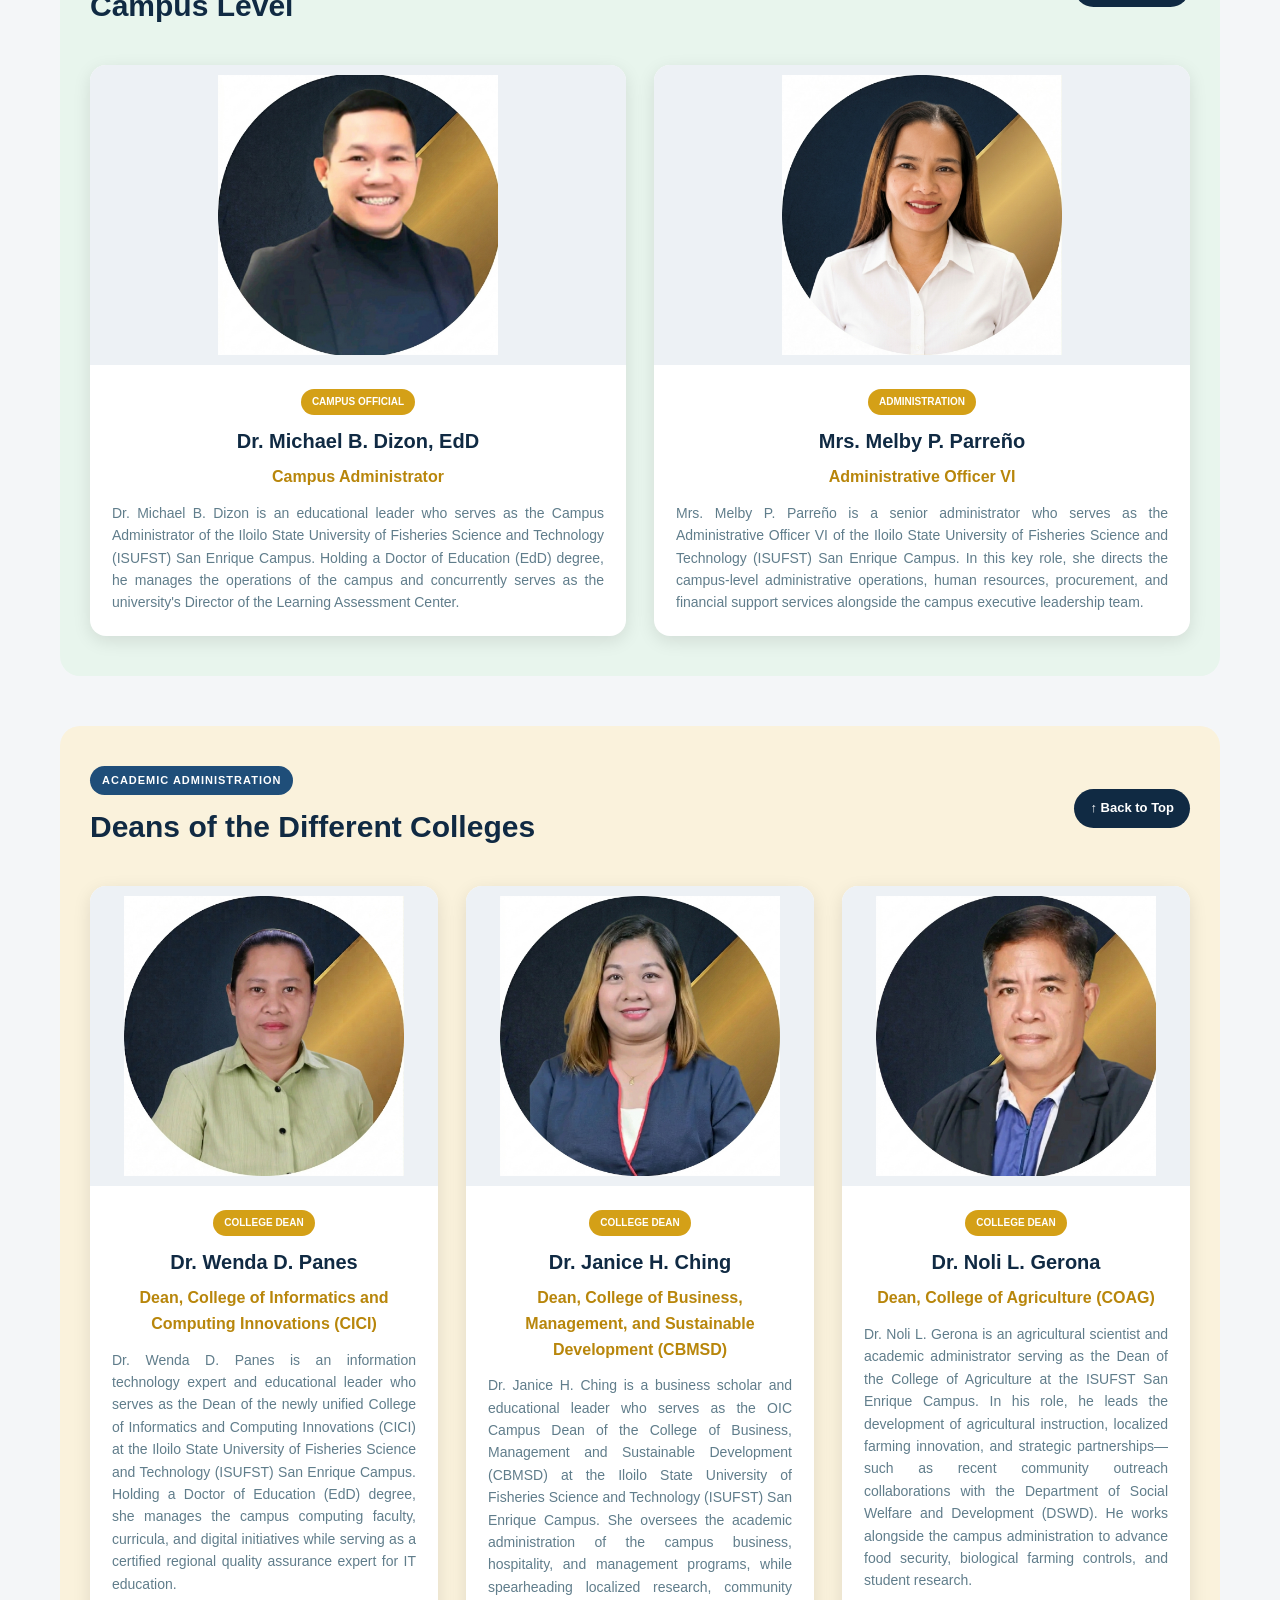
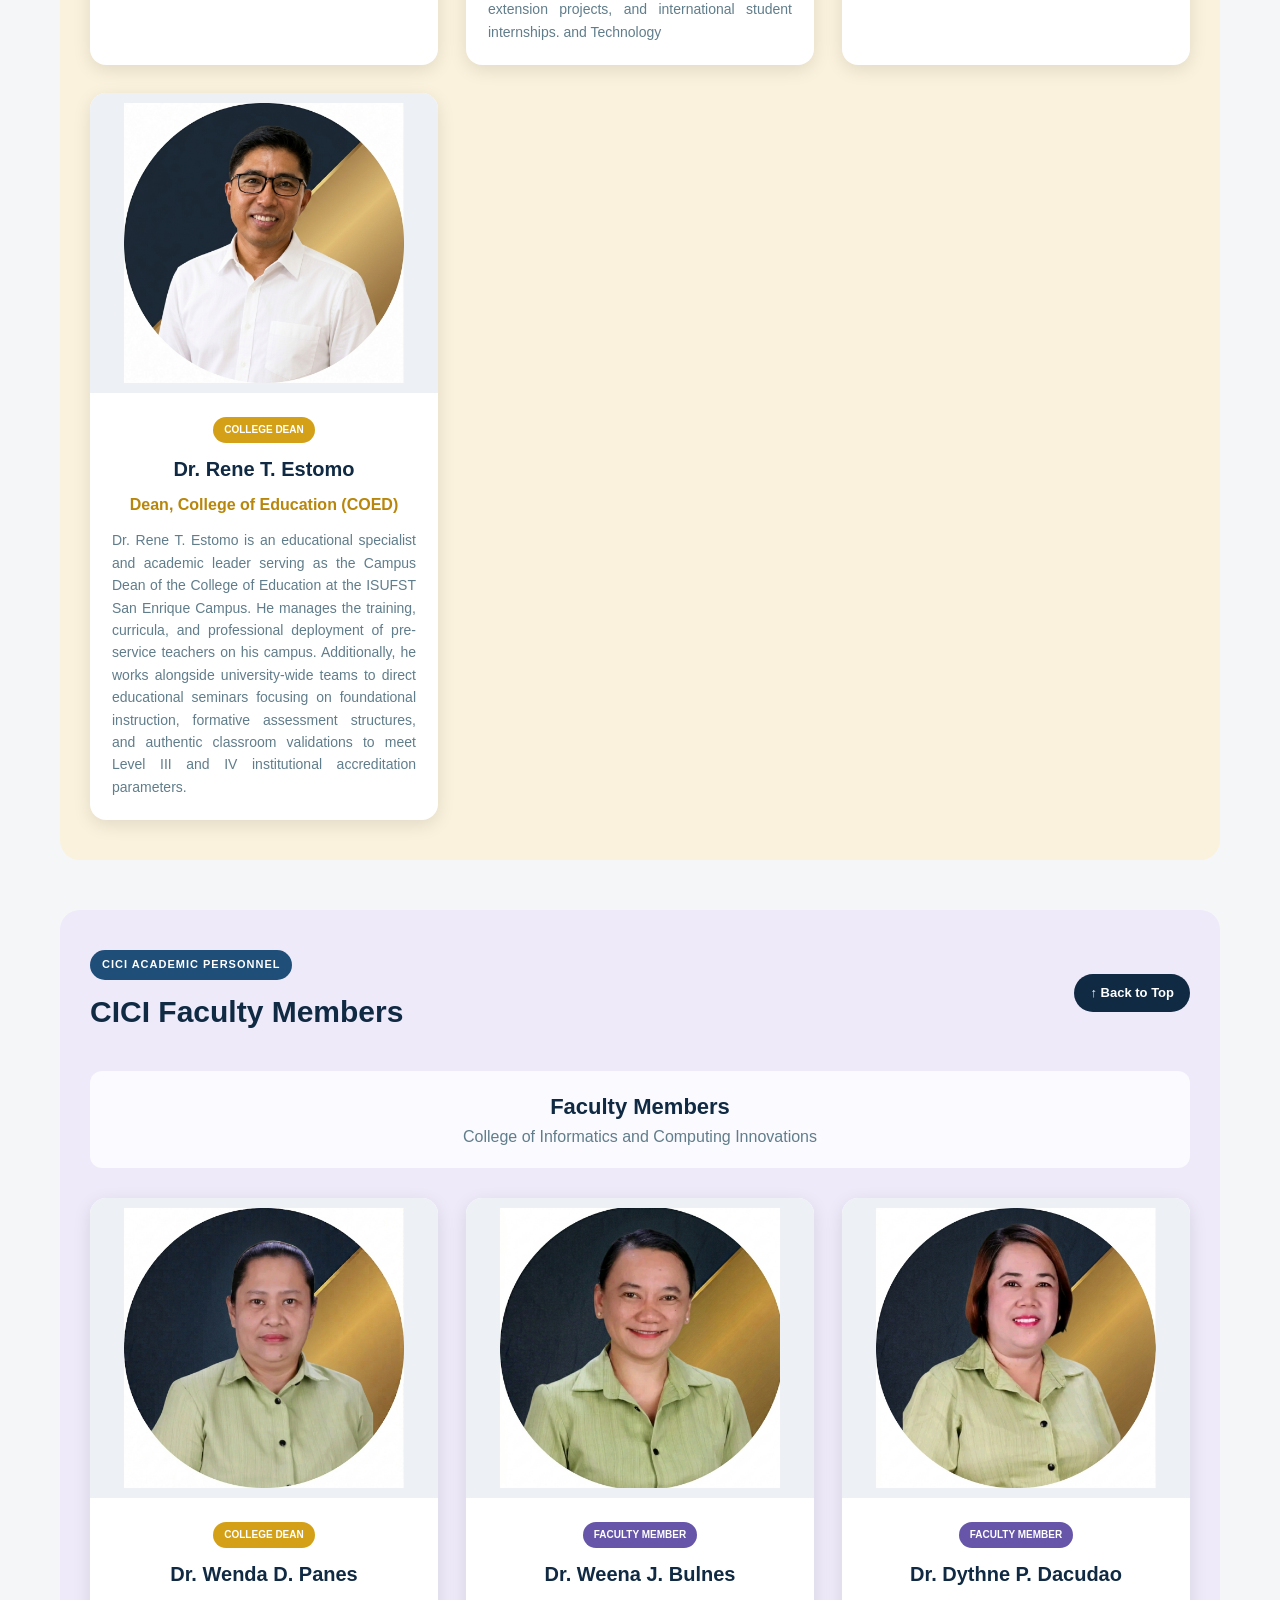
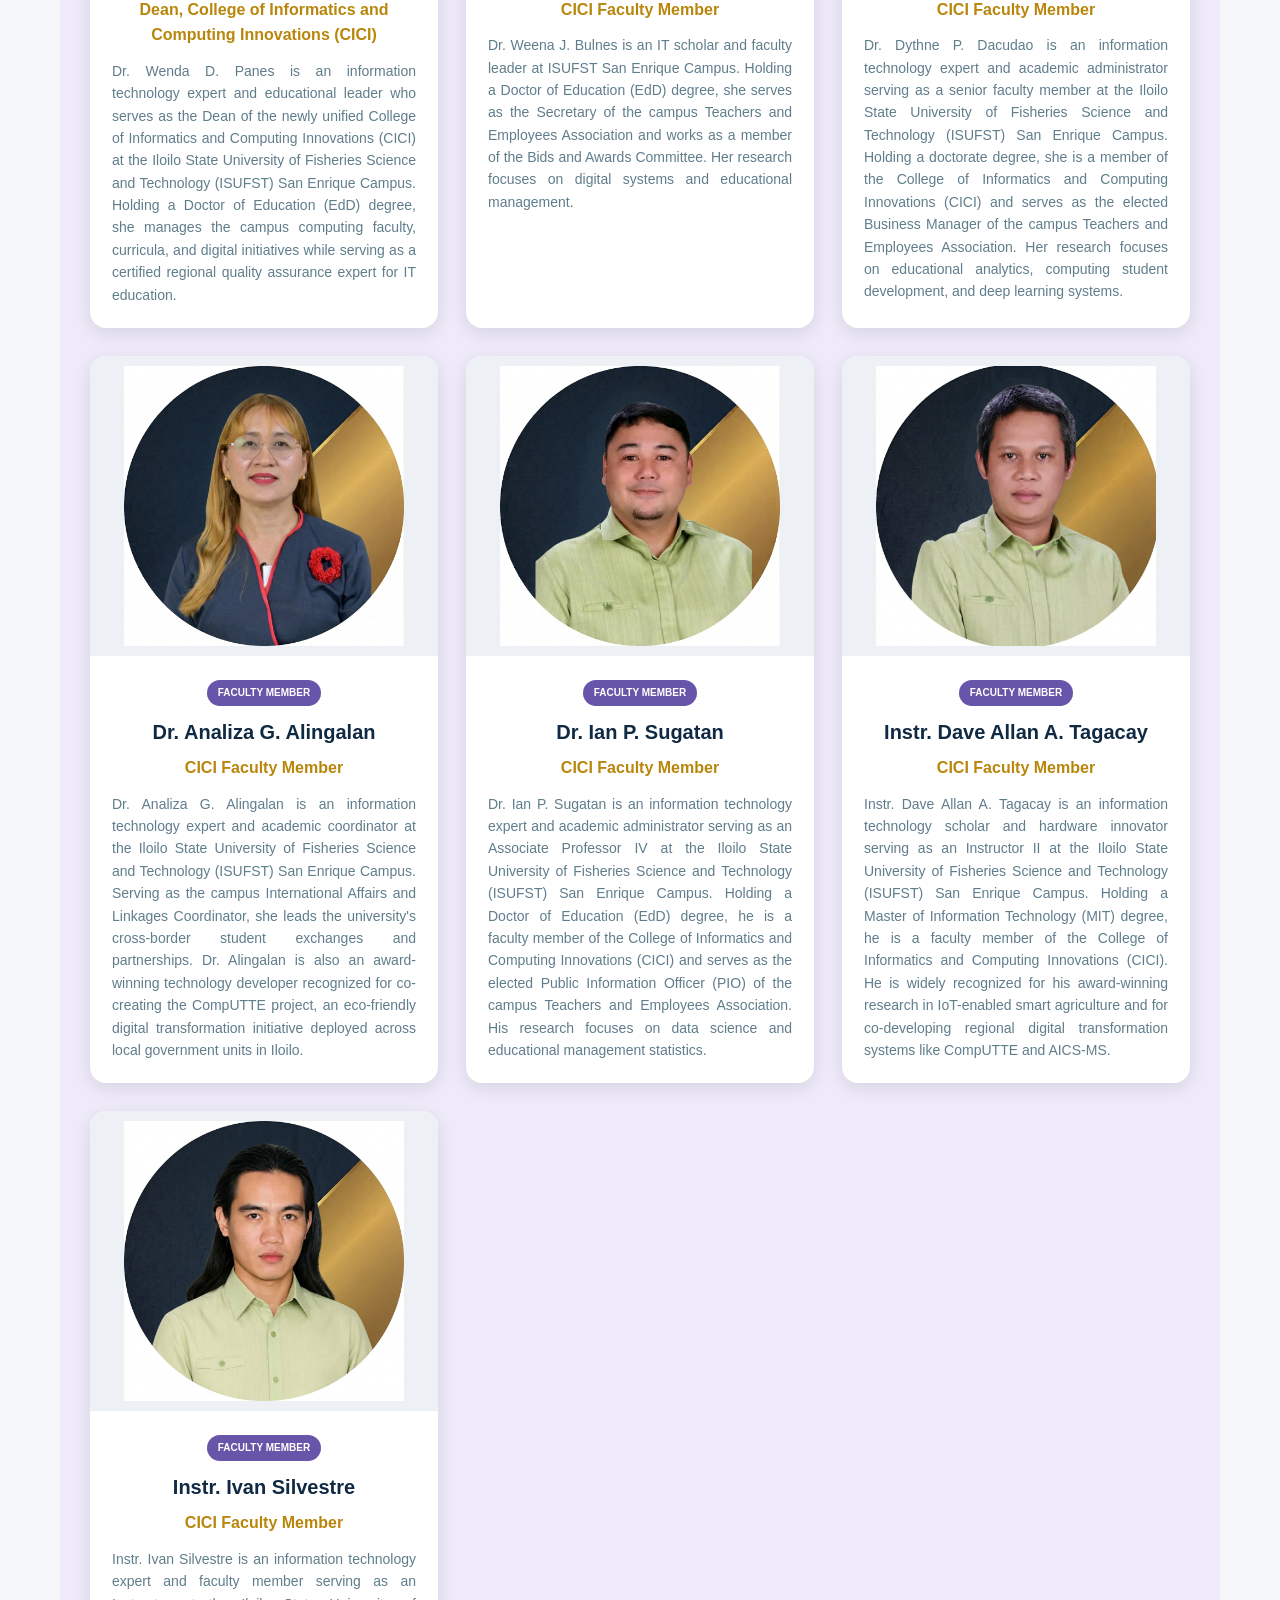
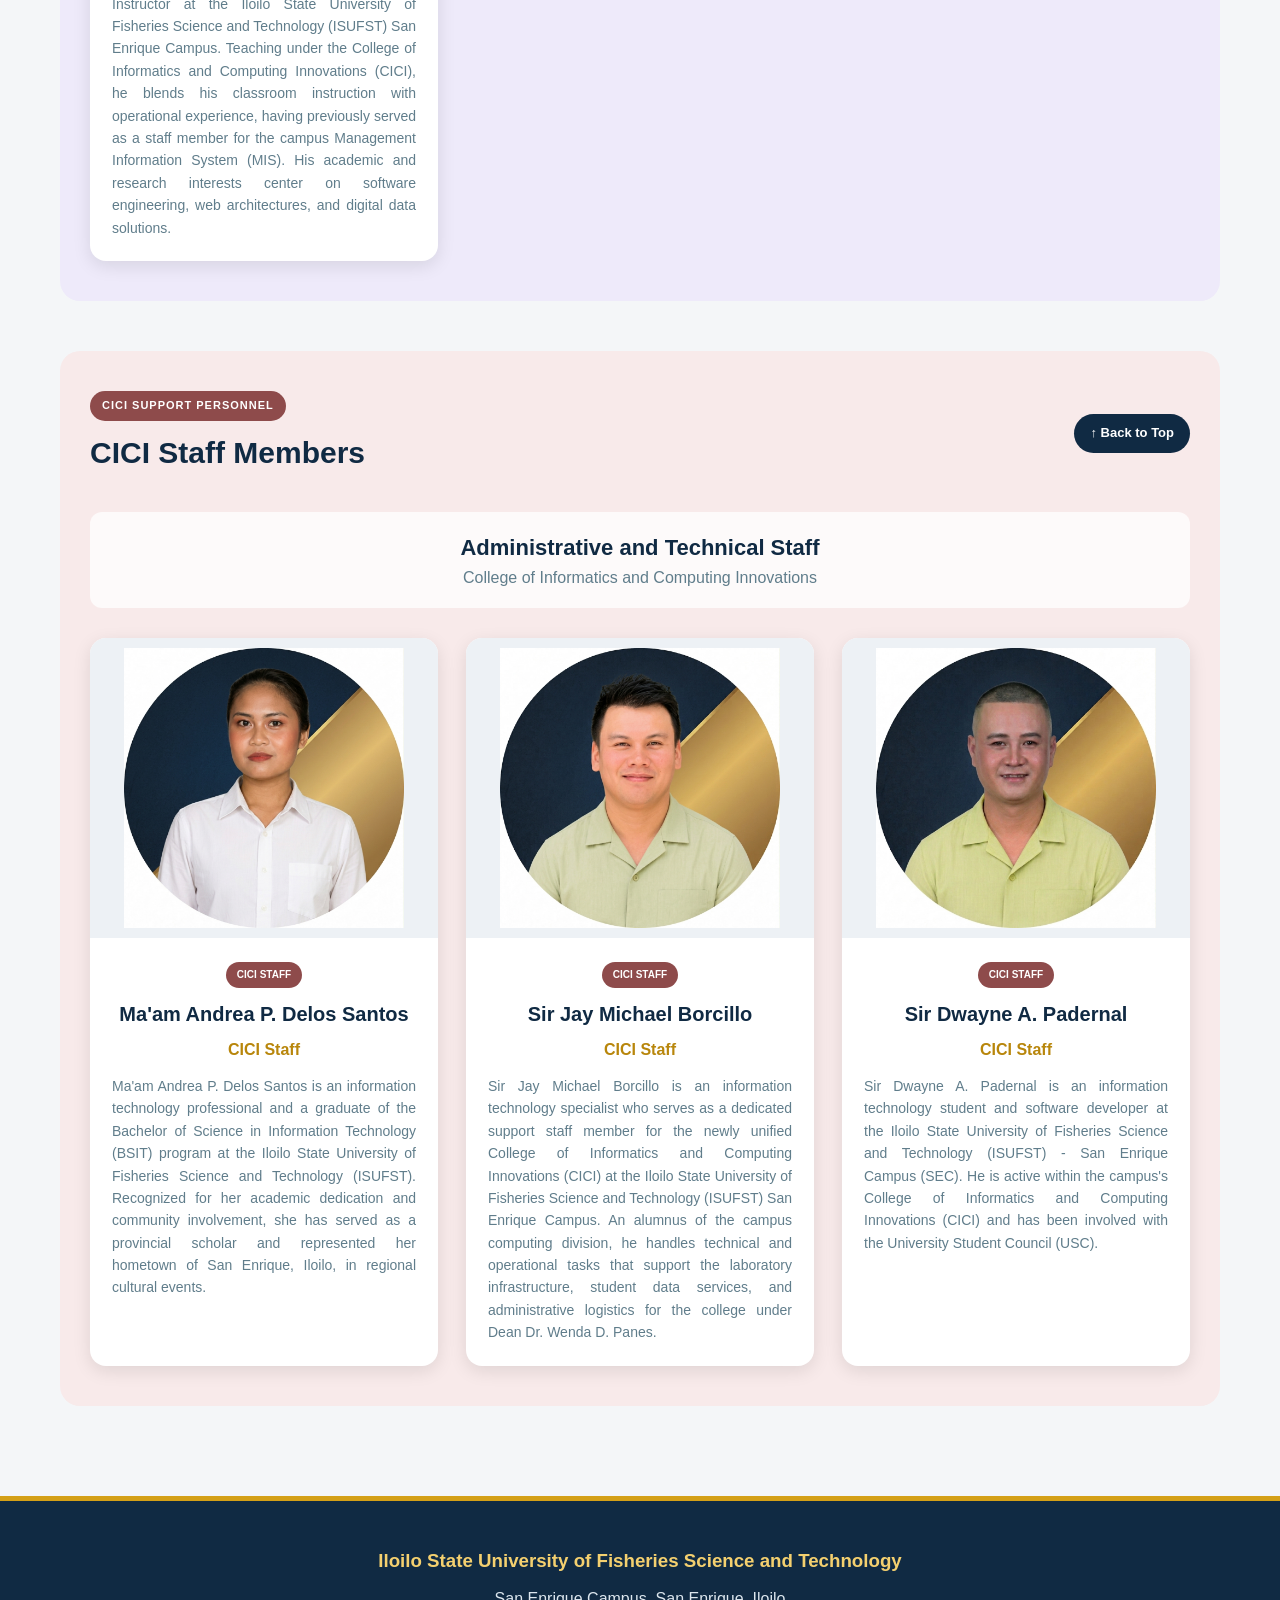
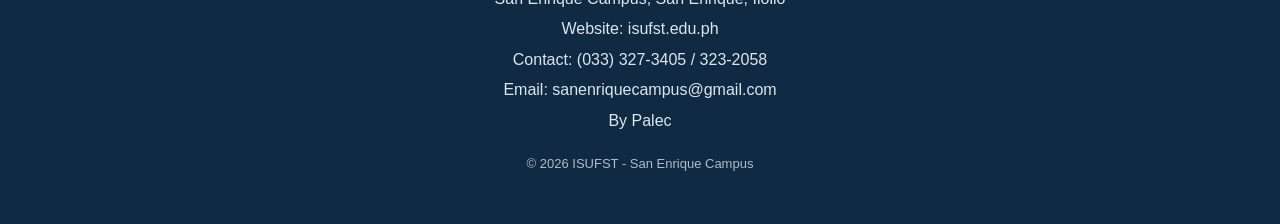
==== commit 7ac72a97: "Update fmt.Println message from 'Hello' to 'Goodbye'" ====
--- a/index.html
+++ b/index.html
@@ -46,8 +46,9 @@
         <a href="#campus">Campus</a>
         <a href="#deans">Deans</a>
         <a href="#faculty">Faculty</a>
-        <a href="#staff">Staff</a>
+        <a href="#staff">Staff</a>
         <a href="acquaintance.html">School Acquaintance</a>
+        <a href="performances.html">Performances</a>
 
     </nav>
 
